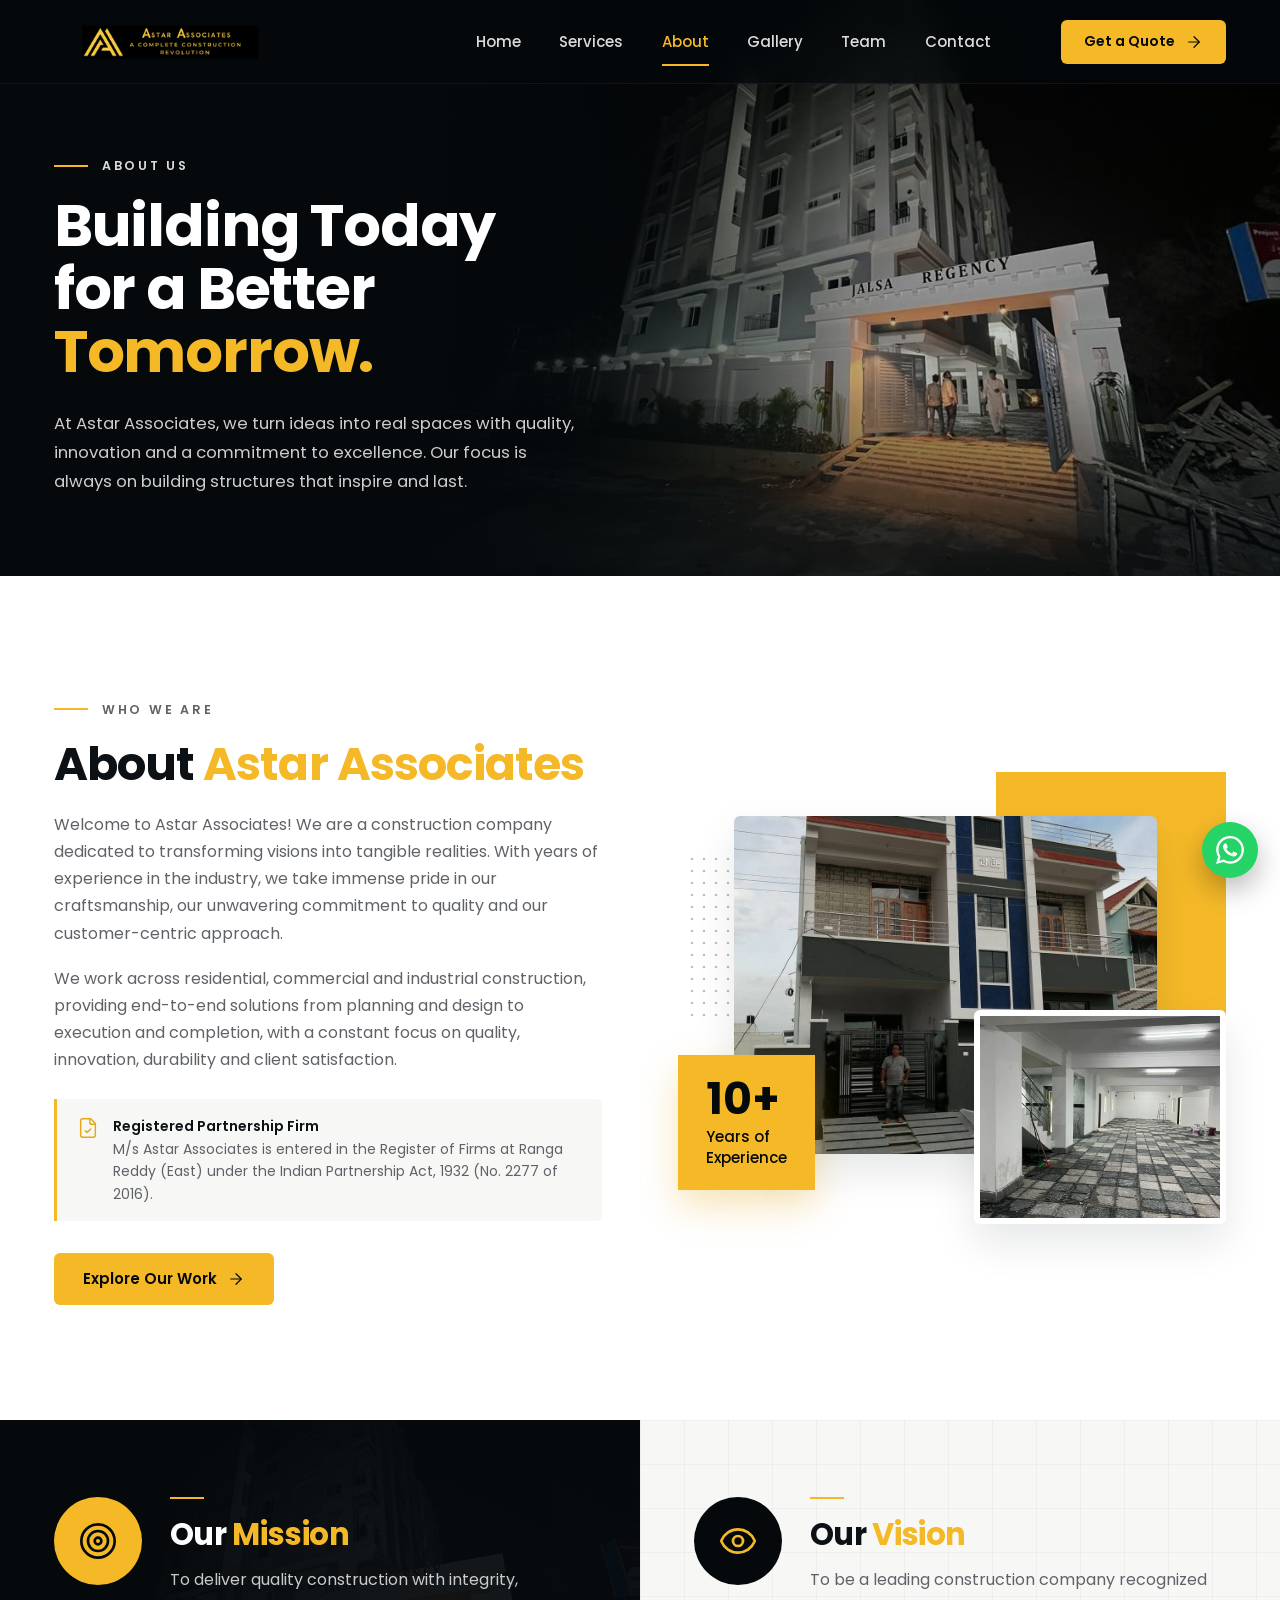
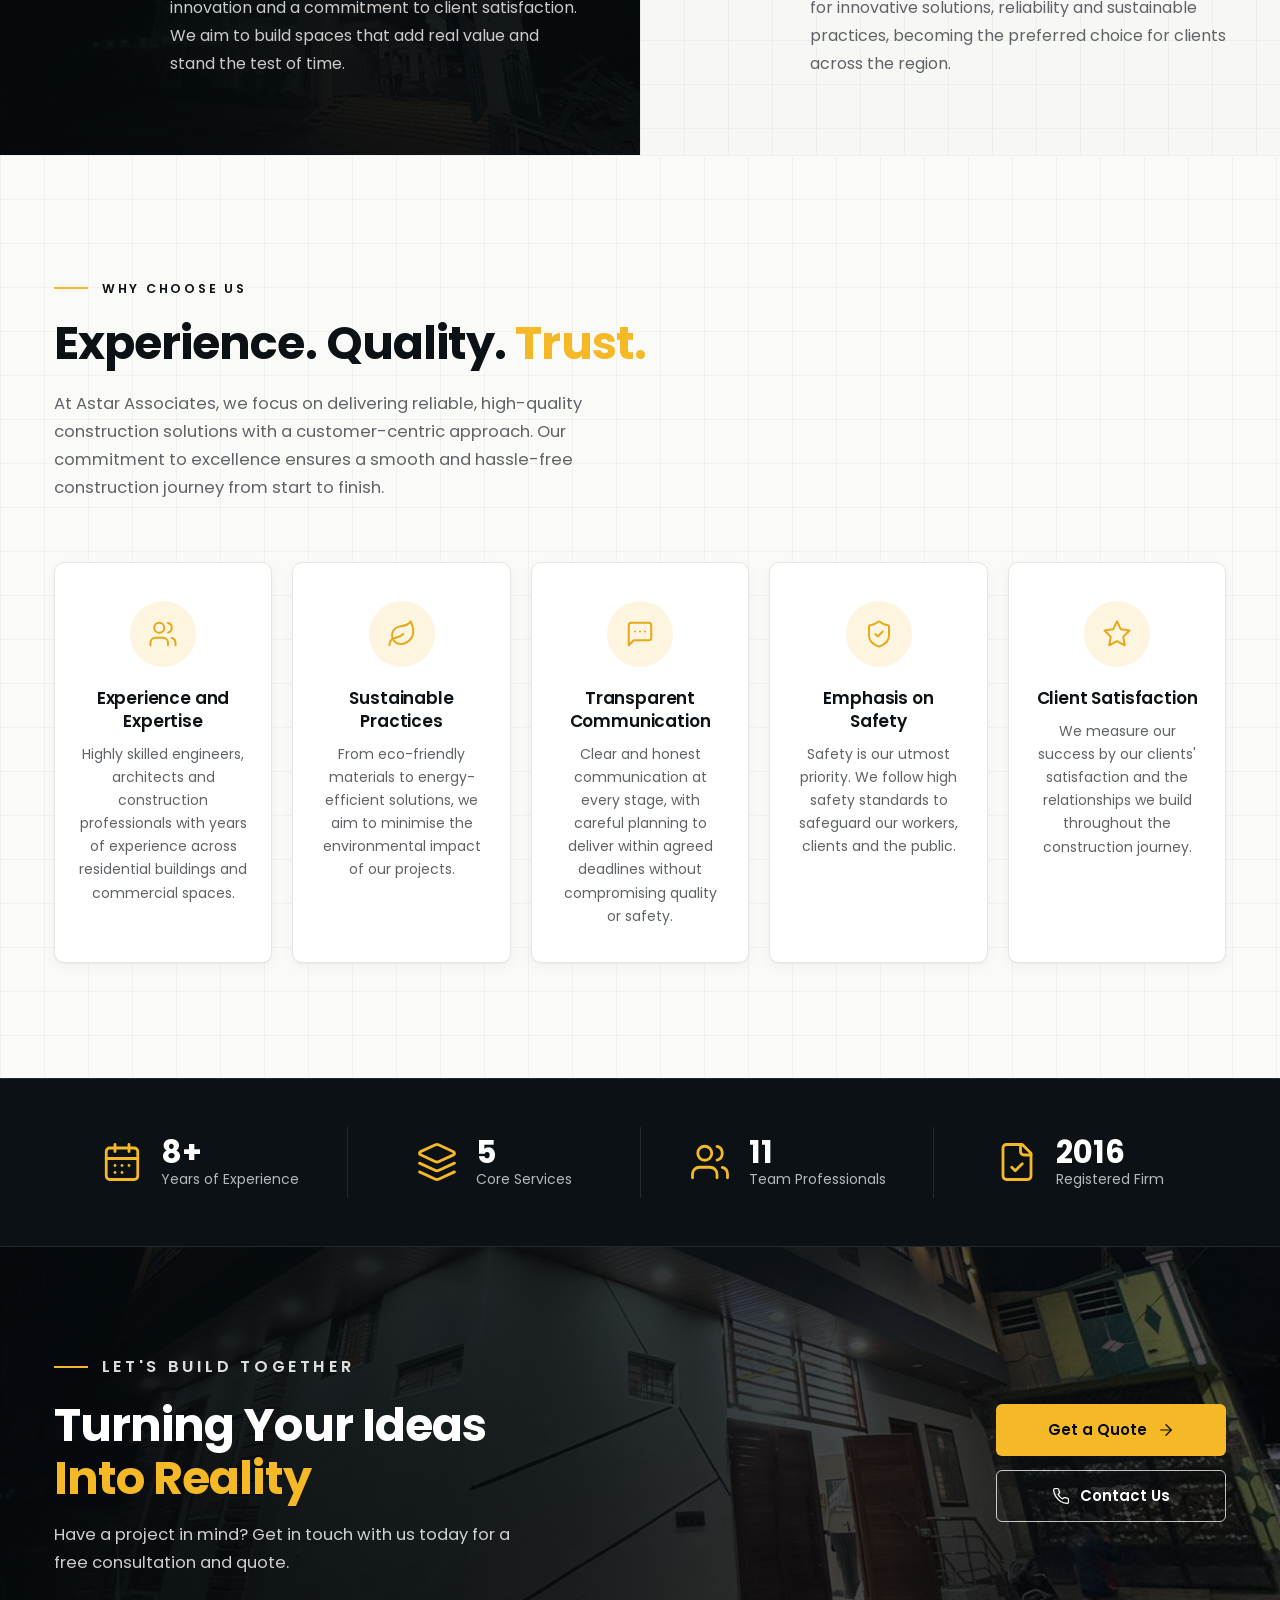
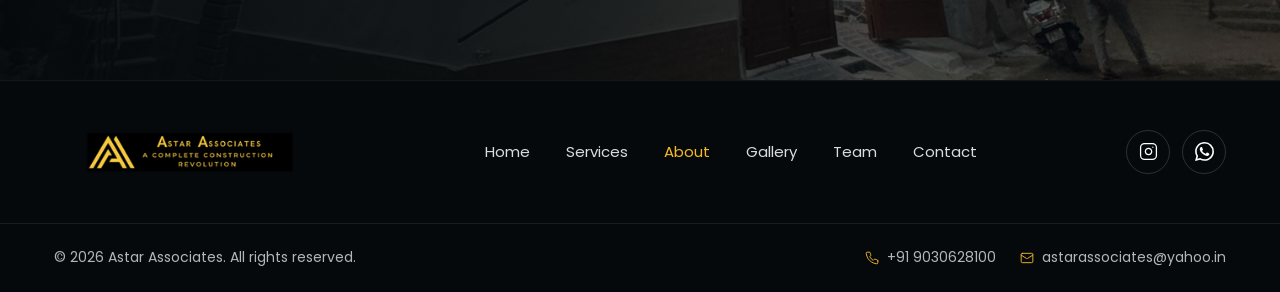
==== about.html @ bba33710 "Update Astar Associates website with New Version" ====
<!DOCTYPE html>
<html lang="en">
<head>
    <meta charset="UTF-8">
    <meta name="viewport" content="width=device-width, initial-scale=1.0">
    <title>About Astar Associates | Building Today for a Better Tomorrow</title>
    <meta name="description" content="Learn about Astar Associates — a registered construction firm in Hyderabad delivering residential, commercial and industrial projects from planning and design to execution and completion.">
    <meta name="theme-color" content="#05090C">
    <link rel="icon" type="image/png" href="assets/logo/favicon.png">
    <link rel="preconnect" href="https://fonts.googleapis.com">
    <link rel="preconnect" href="https://fonts.gstatic.com" crossorigin>
    <link href="https://fonts.googleapis.com/css2?family=Poppins:wght@300;400;500;600;700&display=swap" rel="stylesheet">
    <link rel="stylesheet" href="css/style.css">
    <script>document.documentElement.classList.add("js");</script>
    <script src="js/script.js" defer></script>
</head>
<body>
    <a class="skip-link" href="#main">Skip to content</a>

    <!-- HEADER -->
    <header class="site-header">
        <div class="container header-inner">
            <a class="brand" href="index.html" aria-label="Astar Associates home">
                <img src="assets/logo/astar-associates-logo.png" alt="Astar Associates — A Complete Construction Revolution" width="335" height="64">
            </a>
            <nav class="main-nav" id="main-nav" aria-label="Main navigation">
                <ul class="nav-list">
                    <li><a class="nav-link" href="index.html">Home</a></li>
                    <li><a class="nav-link" href="services.html">Services</a></li>
                    <li><a class="nav-link is-active" aria-current="page" href="about.html">About</a></li>
                    <li><a class="nav-link" href="gallery.html">Gallery</a></li>
                    <li><a class="nav-link" href="team.html">Team</a></li>
                    <li><a class="nav-link" href="contact.html">Contact</a></li>
                </ul>
                <a class="btn btn-primary nav-cta-mobile" href="https://wa.me/919030628100?text=Hello%20Astar%20Associates%2C%20I%27d%20like%20a%20quote%20for%20my%20project." target="_blank" rel="noopener">Get a Quote <span class="icon-arrow" data-icon="arrow-right"></span></a>
            </nav>
            <a class="btn btn-primary btn-sm header-cta" href="https://wa.me/919030628100?text=Hello%20Astar%20Associates%2C%20I%27d%20like%20a%20quote%20for%20my%20project." target="_blank" rel="noopener">Get a Quote <span class="icon-arrow" data-icon="arrow-right"></span></a>
            <button class="nav-toggle" type="button" aria-expanded="false" aria-controls="main-nav" aria-label="Open menu">
                <span></span><span></span><span></span>
            </button>
        </div>
    </header>
    <div class="nav-backdrop" aria-hidden="true"></div>

    <main id="main">
        <!-- ABOUT HERO -->
        <section class="page-hero" aria-label="About us">
            <div class="hero-media">
                <img src="assets/about/about-hero.jpg" alt="Jalsa Regency apartment building entrance lit at night" width="1024" height="768">
            </div>
            <div class="container">
                <div class="hero-content">
                    <p class="section-label">About Us</p>
                    <h1 class="hero-title">
                        <span>Building Today</span>
                        <span>for a Better</span>
                        <span class="text-gold">Tomorrow.</span>
                    </h1>
                    <p class="hero-text">At Astar Associates, we turn ideas into real spaces with quality, innovation and a commitment to excellence. Our focus is always on building structures that inspire and last.</p>
                </div>
            </div>
        </section>

        <!-- WHO WE ARE -->
        <section class="section section-white" id="who-we-are" aria-labelledby="who-title">
            <div class="container about-grid">
                <div class="about-text" data-reveal>
                    <p class="section-label">Who We Are</p>
                    <h2 class="section-title" id="who-title">About <span class="text-gold">Astar Associates</span></h2>
                    <p>Welcome to Astar Associates! We are a construction company dedicated to transforming visions into tangible realities. With years of experience in the industry, we take immense pride in our craftsmanship, our unwavering commitment to quality and our customer-centric approach.</p>
                    <p>We work across residential, commercial and industrial construction, providing end-to-end solutions from planning and design to execution and completion, with a constant focus on quality, innovation, durability and client satisfaction.</p>
                    <div class="reg-note">
                        <span data-icon="file-check"></span>
                        <div>
                            <strong>Registered Partnership Firm</strong>
                            M/s Astar Associates is entered in the Register of Firms at Ranga Reddy (East) under the Indian Partnership Act, 1932 (No. 2277 of 2016).
                        </div>
                    </div>
                    <a class="btn btn-primary" href="gallery.html">Explore Our Work <span class="icon-arrow" data-icon="arrow-right"></span></a>
                </div>

                <div class="about-collage" data-reveal>
                    <img class="collage-main" src="assets/about/completed-residence.jpg" alt="Completed independent residence built by Astar Associates" width="1000" height="1000" loading="lazy">
                    <img class="collage-secondary" src="assets/about/site-work.jpg" alt="Stilt parking floor with columns during finishing work" width="800" height="600" loading="lazy">
                    <!-- "10+ years" is consistent with the firm registration (2016) and the "Since 2004" mark in the existing logo artwork. -->
                    <div class="experience-badge">
                        <strong>10+</strong>
                        <span>Years of<br>Experience</span>
                    </div>
                </div>
            </div>
        </section>

        <!-- MISSION & VISION -->
        <section class="mv-grid" aria-label="Mission and vision">
            <article class="mv-card mv-mission" data-reveal>
                <img class="mv-bg" src="assets/home/hero-jalsa-regency-night.jpg" alt="" loading="lazy">
                <div class="mv-inner">
                    <span class="mv-icon" data-icon="target"></span>
                    <div>
                        <span class="line-accent"></span>
                        <h2>Our <span class="text-gold">Mission</span></h2>
                        <p>To deliver quality construction with integrity, innovation and a commitment to client satisfaction. We aim to build spaces that add real value and stand the test of time.</p>
                    </div>
                </div>
            </article>
            <article class="mv-card mv-vision blueprint-bg" data-reveal>
                <div class="mv-inner">
                    <span class="mv-icon" data-icon="eye"></span>
                    <div>
                        <span class="line-accent"></span>
                        <h2>Our <span class="text-gold">Vision</span></h2>
                        <p>To be a leading construction company recognized for innovative solutions, reliability and sustainable practices, becoming the preferred choice for clients across the region.</p>
                    </div>
                </div>
            </article>
        </section>

        <!-- WHY CHOOSE US -->
        <section class="section blueprint-bg" aria-labelledby="about-why-title">
            <div class="container">
                <div data-reveal>
                    <p class="section-label">Why Choose Us</p>
                    <h2 class="section-title" id="about-why-title">Experience. Quality. <span class="text-gold">Trust.</span></h2>
                    <p class="section-text">At Astar Associates, we focus on delivering reliable, high-quality construction solutions with a customer-centric approach. Our commitment to excellence ensures a smooth and hassle-free construction journey from start to finish.</p>
                </div>

                <div class="feature-grid feature-grid-lg">
                    <article class="feature-card" data-reveal>
                        <span class="feature-icon" data-icon="users"></span>
                        <h3>Experience and Expertise</h3>
                        <p>Highly skilled engineers, architects and construction professionals with years of experience across residential buildings and commercial spaces.</p>
                    </article>
                    <article class="feature-card delay-1" data-reveal>
                        <span class="feature-icon" data-icon="leaf"></span>
                        <h3>Sustainable Practices</h3>
                        <p>From eco-friendly materials to energy-efficient solutions, we aim to minimise the environmental impact of our projects.</p>
                    </article>
                    <article class="feature-card delay-2" data-reveal>
                        <span class="feature-icon" data-icon="message"></span>
                        <h3>Transparent Communication</h3>
                        <p>Clear and honest communication at every stage, with careful planning to deliver within agreed deadlines without compromising quality or safety.</p>
                    </article>
                    <article class="feature-card delay-3" data-reveal>
                        <span class="feature-icon" data-icon="shield-check"></span>
                        <h3>Emphasis on Safety</h3>
                        <p>Safety is our utmost priority. We follow high safety standards to safeguard our workers, clients and the public.</p>
                    </article>
                    <article class="feature-card delay-4" data-reveal>
                        <span class="feature-icon" data-icon="star"></span>
                        <h3>Client Satisfaction</h3>
                        <p>We measure our success by our clients' satisfaction and the relationships we build throughout the construction journey.</p>
                    </article>
                </div>
            </div>
        </section>

        <!-- STATS
             Only verifiable facts are shown. Unconfirmed figures from the design mock-up
             (projects completed, happy clients, awards) are intentionally left out.
             To add one, copy a .stat block and set data-count / data-suffix. -->
        <section class="stats-bar" aria-label="Company facts">
            <div class="container stats-grid">
                <div class="stat">
                    <span data-icon="calendar"></span>
                    <div><strong data-count="10" data-suffix="+">10+</strong><span>Years of Experience</span></div>
                </div>
                <div class="stat">
                    <span data-icon="layers"></span>
                    <div><strong data-count="6">6</strong><span>Core Services</span></div>
                </div>
                <div class="stat">
                    <span data-icon="users"></span>
                    <div><strong data-count="13">13</strong><span>Team Professionals</span></div>
                </div>
                <div class="stat">
                    <span data-icon="file-check"></span>
                    <div><strong>2016</strong><span>Registered Firm</span></div>
                </div>
            </div>
        </section>

        <!-- CTA -->
        <section class="cta-band" aria-labelledby="about-cta-title">
            <img class="cta-bg" src="assets/about/cta-night-building.jpg" alt="" loading="lazy">
            <div class="container cta-inner">
                <div data-reveal>
                    <p class="section-label">Let's Build Together</p>
                    <h2 id="about-cta-title"><span>Turning Your Ideas</span> <span class="text-gold">Into Reality</span></h2>
                    <p>Have a project in mind? Get in touch with us today for a free consultation and quote.</p>
                </div>
                <div class="cta-actions" data-reveal>
                    <a class="btn btn-primary" href="https://wa.me/919030628100?text=Hello%20Astar%20Associates%2C%20I%27d%20like%20a%20quote%20for%20my%20project." target="_blank" rel="noopener">Get a Quote <span class="icon-arrow" data-icon="arrow-right"></span></a>
                    <a class="btn btn-outline" href="contact.html"><span data-icon="phone"></span> Contact Us</a>
                </div>
            </div>
        </section>
    </main>

    <!-- FOOTER -->
    <footer class="site-footer">
        <div class="container footer-top">
            <a class="footer-brand" href="index.html" aria-label="Astar Associates home">
                <img src="assets/logo/astar-associates-logo.png" alt="Astar Associates — A Complete Construction Revolution" width="335" height="64" loading="lazy">
            </a>
            <nav class="footer-nav" aria-label="Footer navigation">
                <ul>
                    <li><a href="index.html">Home</a></li>
                    <li><a href="services.html">Services</a></li>
                    <li><a href="about.html">About</a></li>
                    <li><a href="gallery.html">Gallery</a></li>
                    <li><a href="team.html">Team</a></li>
                    <li><a href="contact.html">Contact</a></li>
                </ul>
            </nav>
            <ul class="social-list">
                <li><a href="https://www.instagram.com/astar_associates?igsh=NTc4MTIwNjQ2YQ==" target="_blank" rel="noopener" aria-label="Astar Associates on Instagram"><span data-icon="instagram"></span></a></li>
                <li><a href="https://wa.me/919030628100" target="_blank" rel="noopener" aria-label="Chat with Astar Associates on WhatsApp"><span data-icon="whatsapp"></span></a></li>
            </ul>
        </div>
        <div class="footer-bottom">
            <div class="container">
                <p>&copy; <span data-year>2025</span> Astar Associates. All rights reserved.</p>
                <div class="footer-contact">
                    <a href="tel:+919030628100"><span data-icon="phone"></span>+91 9030628100</a>
                    <a href="mailto:astarassociates@yahoo.in"><span data-icon="mail"></span>astarassociates@yahoo.in</a>
                </div>
            </div>
        </div>
    </footer>

    <a class="whatsapp-float" href="https://wa.me/919030628100" target="_blank" rel="noopener" aria-label="Chat with Astar Associates on WhatsApp"><span data-icon="whatsapp"></span></a>
</body>
</html>
---- css/style.css ----
/* ==========================================================
   ASTAR ASSOCIATES — A Complete Construction Revolution
   Main stylesheet (HTML5 + CSS3, no frameworks)
   ========================================================== */

/* VARIABLES */
:root {
    --black: #05090C;
    --dark: #0B1115;
    --dark-2: #111820;
    --surface-dark: #0F161D;
    --gold: #F5B928;
    --gold-light: #FFBF2F;
    --gold-dark: #E6A817;
    --gold-soft: #FEF5E0;
    --white: #FFFFFF;
    --light: #F7F7F5;
    --light-2: #FAFAF8;
    --heading: #0B1115;
    --text: #333333;
    --muted: #5F6368;
    --border-light: #E8E6E1;
    --border-dark: rgba(255, 255, 255, 0.10);
    --error: #C73A3A;
    --success: #1E6B34;

    --font: "Poppins", system-ui, -apple-system, "Segoe UI", Roboto, Arial, sans-serif;
    --container: 1280px;
    --gutter: clamp(18px, 4.2vw, 64px);
    --header-h: 84px;
    --radius-sm: 6px;
    --radius: 10px;
    --radius-lg: 16px;
    --shadow-sm: 0 1px 2px rgba(11, 17, 21, 0.04), 0 4px 14px rgba(11, 17, 21, 0.04);
    --shadow: 0 18px 40px rgba(11, 17, 21, 0.10);
    --shadow-dark: 0 24px 48px rgba(0, 0, 0, 0.45);
    --ease: cubic-bezier(0.22, 0.61, 0.36, 1);
}

/* RESET */
*,
*::before,
*::after {
    box-sizing: border-box;
    margin: 0;
    padding: 0;
}

html {
    -webkit-text-size-adjust: 100%;
    scroll-behavior: smooth;
    scroll-padding-top: calc(var(--header-h) + 16px);
}

body {
    font-family: var(--font);
    font-size: 16px;
    line-height: 1.7;
    color: var(--text);
    background: var(--white);
    overflow-x: hidden;
    -webkit-font-smoothing: antialiased;
}

img,
video,
svg,
iframe {
    display: block;
    max-width: 100%;
}

img {
    height: auto;
}

a {
    color: inherit;
    text-decoration: none;
}

ul {
    list-style: none;
}

button,
input,
textarea,
select {
    font: inherit;
    color: inherit;
}

button {
    background: none;
    border: 0;
    cursor: pointer;
}

/* GLOBAL */
.container {
    width: 100%;
    max-width: calc(var(--container) + var(--gutter) * 2);
    margin-inline: auto;
    padding-inline: var(--gutter);
}

.section {
    position: relative;
    padding-block: clamp(72px, 9vw, 116px);
}

.section-light {
    background: var(--light);
}

.section-white {
    background: var(--white);
}

.section-dark {
    background: var(--dark);
    color: rgba(255, 255, 255, 0.78);
}

.blueprint-bg {
    background-color: var(--light-2);
    background-image:
        linear-gradient(rgba(11, 17, 21, 0.035) 1px, transparent 1px),
        linear-gradient(90deg, rgba(11, 17, 21, 0.035) 1px, transparent 1px);
    background-size: 44px 44px;
}

.skip-link {
    position: absolute;
    left: 16px;
    top: -60px;
    z-index: 2000;
    padding: 10px 18px;
    background: var(--gold);
    color: var(--black);
    font-weight: 600;
    border-radius: var(--radius-sm);
    transition: top 0.2s;
}

.skip-link:focus {
    top: 12px;
}

:focus-visible {
    outline: 2px solid var(--gold);
    outline-offset: 3px;
}

.icon {
    display: inline-flex;
    flex-shrink: 0;
    width: 1em;
    height: 1em;
}

.icon svg {
    width: 1em;
    height: 1em;
}

.visually-hidden {
    position: absolute !important;
    width: 1px;
    height: 1px;
    overflow: hidden;
    clip: rect(0 0 0 0);
    white-space: nowrap;
}

/* TYPOGRAPHY */
h1,
h2,
h3,
h4 {
    color: var(--heading);
    font-weight: 700;
    line-height: 1.15;
    letter-spacing: -0.02em;
}

.section-dark h2,
.section-dark h3,
.hero h1,
.page-hero h1 {
    color: var(--white);
}

.text-gold {
    color: var(--gold);
}

.section-label {
    display: inline-flex;
    align-items: center;
    gap: 14px;
    margin-bottom: 18px;
    font-size: 12.5px;
    font-weight: 600;
    letter-spacing: 0.22em;
    text-transform: uppercase;
    color: var(--heading);
}

.section-label::before {
    content: "";
    width: 34px;
    height: 2px;
    background: var(--gold);
}

.section-dark .section-label,
.hero .section-label,
.page-hero .section-label,
.cta-band .section-label {
    color: rgba(255, 255, 255, 0.86);
}

.section-title {
    font-size: clamp(2rem, 3.6vw, 3rem);
    margin-bottom: 20px;
}

.section-text {
    max-width: 580px;
    font-size: 16.5px;
    color: var(--muted);
}

.section-dark .section-text {
    color: rgba(255, 255, 255, 0.72);
}

.line-accent {
    display: block;
    width: 34px;
    height: 2px;
    margin-bottom: 18px;
    background: var(--gold);
}

/* BUTTONS */
.btn {
    display: inline-flex;
    align-items: center;
    justify-content: center;
    gap: 10px;
    min-height: 52px;
    padding: 12px 28px;
    border: 1.5px solid transparent;
    border-radius: var(--radius-sm);
    font-size: 15px;
    font-weight: 600;
    line-height: 1.2;
    white-space: nowrap;
    cursor: pointer;
    transition: background-color 0.3s var(--ease), color 0.3s var(--ease), border-color 0.3s var(--ease),
        transform 0.3s var(--ease), box-shadow 0.3s var(--ease);
}

.btn .icon {
    font-size: 18px;
    transition: transform 0.3s var(--ease);
}

.btn:hover .icon-arrow {
    transform: translateX(4px);
}

.btn-primary {
    background: var(--gold);
    color: var(--black);
}

.btn-primary:hover {
    background: var(--gold-light);
    transform: translateY(-2px);
    box-shadow: 0 12px 26px rgba(245, 185, 40, 0.28);
}

.btn-outline {
    border-color: rgba(255, 255, 255, 0.75);
    color: var(--white);
}

.btn-outline:hover {
    border-color: var(--gold);
    color: var(--gold);
    transform: translateY(-2px);
}

.btn-outline-gold {
    border-color: var(--gold);
    color: var(--white);
}

.btn-outline-gold:hover {
    background: var(--gold);
    color: var(--black);
    transform: translateY(-2px);
}

.btn-sm {
    min-height: 44px;
    padding: 10px 22px;
    font-size: 14px;
}

.btn-block {
    width: 100%;
}

.btn-call {
    gap: 14px;
    text-align: left;
}

.btn-call .icon {
    font-size: 20px;
}

.btn-call small {
    display: block;
    font-size: 12px;
    font-weight: 400;
    opacity: 0.8;
}

.circle-btn {
    display: inline-grid;
    place-items: center;
    flex-shrink: 0;
    width: 38px;
    height: 38px;
    border: 1px solid rgba(255, 255, 255, 0.35);
    border-radius: 50%;
    color: var(--white);
    font-size: 17px;
    transition: background-color 0.3s var(--ease), border-color 0.3s var(--ease), color 0.3s var(--ease);
}

.circle-btn .icon {
    transition: transform 0.3s var(--ease);
}

/* HEADER */
.site-header {
    position: fixed;
    inset: 0 0 auto 0;
    z-index: 100;
    height: var(--header-h);
    background: rgba(5, 9, 12, 0.72);
    -webkit-backdrop-filter: blur(12px);
    backdrop-filter: blur(12px);
    border-bottom: 1px solid rgba(255, 255, 255, 0.06);
    transition: background-color 0.35s var(--ease), height 0.35s var(--ease), box-shadow 0.35s var(--ease);
}

.site-header.is-scrolled {
    --header-h: 72px;
    background: rgba(5, 9, 12, 0.96);
    box-shadow: 0 10px 30px rgba(0, 0, 0, 0.35);
}

.header-inner {
    display: flex;
    align-items: center;
    justify-content: space-between;
    gap: 32px;
    height: 100%;
}

.brand {
    display: inline-flex;
    flex-shrink: 0;
}

.brand img {
    width: auto;
    height: 46px;
    transition: height 0.35s var(--ease);
}

.site-header.is-scrolled .brand img {
    height: 40px;
}

.main-nav {
    margin-left: auto;
    margin-right: clamp(8px, 3vw, 48px);
}

.nav-list {
    display: flex;
    align-items: center;
    gap: clamp(22px, 3vw, 44px);
}

.nav-link {
    position: relative;
    display: inline-block;
    padding: 8px 0;
    font-size: 15px;
    font-weight: 500;
    color: rgba(255, 255, 255, 0.86);
    transition: color 0.3s var(--ease);
}

.nav-link::after {
    content: "";
    position: absolute;
    left: 0;
    right: 0;
    bottom: -4px;
    height: 2px;
    background: var(--gold);
    transform: scaleX(0);
    transform-origin: left;
    transition: transform 0.35s var(--ease);
}

.nav-link:hover,
.nav-link.is-active {
    color: var(--gold);
}

.nav-link:hover::after,
.nav-link.is-active::after {
    transform: scaleX(1);
}

.nav-cta-mobile {
    display: none;
}

.nav-toggle {
    display: none;
    position: relative;
    width: 46px;
    height: 46px;
    border: 1px solid rgba(255, 255, 255, 0.18);
    border-radius: var(--radius-sm);
}

.nav-toggle span {
    position: absolute;
    left: 12px;
    right: 12px;
    height: 2px;
    background: var(--white);
    border-radius: 2px;
    transition: transform 0.35s var(--ease), opacity 0.2s, top 0.35s var(--ease);
}

.nav-toggle span:nth-child(1) { top: 15px; }
.nav-toggle span:nth-child(2) { top: 21px; }
.nav-toggle span:nth-child(3) { top: 27px; }

.nav-toggle[aria-expanded="true"] span:nth-child(1) {
    top: 21px;
    transform: rotate(45deg);
}

.nav-toggle[aria-expanded="true"] span:nth-child(2) {
    opacity: 0;
}

.nav-toggle[aria-expanded="true"] span:nth-child(3) {
    top: 21px;
    transform: rotate(-45deg);
}

/* MOBILE NAV — see RESPONSIVE section for the breakpoint rules */
.nav-backdrop {
    position: fixed;
    inset: 0;
    z-index: 90;
    background: rgba(0, 0, 0, 0.55);
    opacity: 0;
    visibility: hidden;
    transition: opacity 0.35s var(--ease), visibility 0.35s;
}

.nav-backdrop.is-visible {
    opacity: 1;
    visibility: visible;
}

body.nav-open {
    overflow: hidden;
}

/* HERO */
.hero,
.page-hero {
    position: relative;
    display: flex;
    flex-direction: column;
    justify-content: center;
    overflow: hidden;
    background: var(--black);
    color: rgba(255, 255, 255, 0.82);
    isolation: isolate;
}

.hero {
    min-height: clamp(620px, 92vh, 790px);
    padding: calc(var(--header-h) + 48px) 0 120px;
}

.page-hero {
    min-height: clamp(460px, 64vh, 580px);
    padding: calc(var(--header-h) + 48px) 0 64px;
}

.hero-media {
    position: absolute;
    inset: 0 0 0 auto;
    z-index: -2;
    width: 68%;
}

.hero-media img,
.hero-slide {
    position: absolute;
    inset: 0;
    width: 100%;
    height: 100%;
    object-fit: cover;
}

.hero-slide {
    opacity: 0;
    transform: scale(1.06);
    transition: opacity 1.4s var(--ease), transform 7s linear;
}

.hero-slide.is-active {
    opacity: 1;
    transform: scale(1);
}

.hero::before,
.page-hero::before {
    content: "";
    position: absolute;
    inset: 0;
    z-index: -1;
    background:
        linear-gradient(90deg, var(--black) 0%, var(--black) 30%, rgba(5, 9, 12, 0.82) 44%, rgba(5, 9, 12, 0.28) 66%, rgba(5, 9, 12, 0.12) 100%),
        linear-gradient(0deg, rgba(5, 9, 12, 0.75) 0%, rgba(5, 9, 12, 0) 34%);
}

.hero-content {
    position: relative;
    max-width: 610px;
}

.hero-title {
    margin-bottom: 26px;
    font-size: clamp(2.6rem, 5.4vw, 4.5rem);
    line-height: 1.07;
}

.page-hero .hero-title {
    font-size: clamp(2.4rem, 4.6vw, 3.9rem);
}

.hero-title span {
    display: block;
}

.hero-text {
    max-width: 520px;
    font-size: clamp(15.5px, 1.3vw, 17.5px);
    line-height: 1.75;
    color: rgba(255, 255, 255, 0.8);
}

.hero-actions {
    display: flex;
    flex-wrap: wrap;
    gap: 16px;
    margin-top: 36px;
}

.hero-footer {
    position: absolute;
    inset: auto 0 0 0;
}

.hero-footer .container {
    display: flex;
    align-items: flex-end;
    justify-content: space-between;
    gap: 24px;
}

.slide-controls {
    display: flex;
    align-items: center;
    gap: 6px;
    padding-bottom: 40px;
}

.slide-dot {
    padding: 6px 8px;
    font-size: 14px;
    font-weight: 500;
    color: rgba(255, 255, 255, 0.55);
    transition: color 0.3s;
}

.slide-dot:hover,
.slide-dot.is-active {
    color: var(--gold);
}

.slide-progress {
    position: relative;
    width: 90px;
    height: 2px;
    margin-left: 12px;
    background: rgba(255, 255, 255, 0.2);
    overflow: hidden;
}

.slide-progress span {
    position: absolute;
    inset: 0;
    background: var(--gold);
    transform: scaleX(0);
    transform-origin: left;
}

.slide-progress span.is-running {
    animation: progress var(--slide-duration, 6s) linear forwards;
}

.hero-caption {
    min-width: 260px;
    padding: 24px 32px;
    background: rgba(5, 9, 12, 0.82);
    -webkit-backdrop-filter: blur(8px);
    backdrop-filter: blur(8px);
    border-left: 2px solid var(--gold);
    color: var(--white);
    font-size: 15px;
    line-height: 1.6;
}

.hero-caption small {
    display: block;
    margin-bottom: 4px;
    font-size: 11.5px;
    letter-spacing: 0.18em;
    text-transform: uppercase;
    color: rgba(255, 255, 255, 0.6);
}

.hero-caption strong {
    display: block;
    font-weight: 500;
    color: var(--gold);
    transition: opacity 0.4s;
}

.hero-caption a {
    display: inline-flex;
    align-items: center;
    gap: 6px;
    margin-top: 6px;
    font-size: 13.5px;
    color: rgba(255, 255, 255, 0.8);
}

.hero-caption a:hover {
    color: var(--gold);
}

.page-hero .hero-caption {
    position: absolute;
    right: 0;
    bottom: 0;
}

/* WHY CHOOSE US */
.why-grid {
    display: grid;
    grid-template-columns: 1.05fr 1fr;
    align-items: center;
    gap: clamp(32px, 5vw, 72px);
}

.why-media {
    position: relative;
    height: clamp(300px, 34vw, 430px);
}

.why-media img {
    width: 100%;
    height: 100%;
    object-fit: cover;
    object-position: center 35%;
    border-radius: var(--radius);
    clip-path: polygon(24% 0, 100% 0, 100% 100%, 0 100%);
}

.why-media::before {
    content: "";
    position: absolute;
    left: -2%;
    bottom: 0;
    width: 30%;
    height: 72%;
    background: linear-gradient(160deg, var(--gold-light), var(--gold-dark));
    clip-path: polygon(62% 0, 100% 0, 38% 100%, 0 100%);
    z-index: 1;
    opacity: 0.95;
}

.feature-grid {
    display: grid;
    grid-template-columns: repeat(5, 1fr);
    gap: 20px;
    margin-top: clamp(40px, 5vw, 60px);
}

.feature-card {
    display: flex;
    flex-direction: column;
    align-items: center;
    padding: 34px 22px 30px;
    background: var(--white);
    border: 1px solid var(--border-light);
    border-radius: var(--radius);
    box-shadow: var(--shadow-sm);
    text-align: center;
    transition: transform 0.4s var(--ease), box-shadow 0.4s var(--ease), border-color 0.4s var(--ease);
}

.feature-card:hover {
    transform: translateY(-6px);
    border-color: rgba(245, 185, 40, 0.55);
    box-shadow: var(--shadow);
}

.feature-icon {
    display: grid;
    place-items: center;
    width: 66px;
    height: 66px;
    margin-bottom: 20px;
    border-radius: 50%;
    background: var(--gold-soft);
    color: var(--gold-dark);
    font-size: 30px;
    transition: background-color 0.4s var(--ease), color 0.4s var(--ease);
}

.feature-card:hover .feature-icon {
    background: var(--gold);
    color: var(--black);
}

.feature-card h3 {
    margin-bottom: 10px;
    font-size: 17px;
    font-weight: 600;
    letter-spacing: -0.01em;
    line-height: 1.35;
}

.feature-card p {
    font-size: 14px;
    line-height: 1.65;
    color: var(--muted);
}

.feature-grid-lg .feature-card {
    padding: 38px 24px 34px;
}

/* SERVICES */
.services-section {
    background: var(--black);
    overflow: hidden;
    isolation: isolate;
}

.services-bg {
    position: absolute;
    inset: 0;
    z-index: -2;
    width: 100%;
    height: 100%;
    object-fit: cover;
    opacity: 0.22;
    filter: grayscale(0.6);
}

.services-section::before {
    content: "";
    position: absolute;
    inset: 0;
    z-index: -1;
    background: linear-gradient(180deg, rgba(5, 9, 12, 0.7) 0%, rgba(5, 9, 12, 0.94) 55%, var(--black) 100%);
}

.section-head {
    display: flex;
    align-items: flex-end;
    justify-content: space-between;
    gap: 24px 48px;
    flex-wrap: wrap;
    margin-bottom: clamp(36px, 4vw, 52px);
}

.section-head .section-title {
    margin-bottom: 14px;
}

.services-grid {
    display: grid;
    grid-template-columns: repeat(3, 1fr);
    gap: 22px;
}

.service-card {
    display: flex;
    flex-direction: column;
    background: rgba(15, 22, 29, 0.92);
    border: 1px solid var(--border-dark);
    border-radius: var(--radius);
    overflow: hidden;
    color: var(--white);
    transition: transform 0.4s var(--ease), border-color 0.4s var(--ease), box-shadow 0.4s var(--ease);
}

.service-media {
    aspect-ratio: 16 / 9;
    overflow: hidden;
}

.service-media img {
    width: 100%;
    height: 100%;
    object-fit: cover;
    transition: transform 0.8s var(--ease);
}

.service-body {
    display: grid;
    grid-template-columns: auto 1fr auto;
    align-items: center;
    gap: 16px;
    padding: 20px 22px 24px;
}

.service-icon {
    font-size: 34px;
    color: var(--gold);
}

.service-body h3 {
    margin-bottom: 4px;
    font-size: 17px;
    font-weight: 600;
    letter-spacing: -0.01em;
}

.service-body p {
    font-size: 13.5px;
    line-height: 1.6;
    color: rgba(255, 255, 255, 0.66);
}

.service-card:hover {
    transform: translateY(-6px);
    border-color: rgba(245, 185, 40, 0.45);
    box-shadow: var(--shadow-dark);
}

.service-card:hover .service-media img {
    transform: scale(1.07);
}

.service-card:hover .circle-btn {
    background: var(--gold);
    border-color: var(--gold);
    color: var(--black);
}

.service-card:hover .circle-btn .icon {
    transform: translateX(2px);
}

/* ABOUT */
.about-grid {
    display: grid;
    grid-template-columns: 1fr 1fr;
    align-items: center;
    gap: clamp(40px, 6vw, 88px);
}

.about-text p + p {
    margin-top: 18px;
}

.about-text p {
    color: var(--muted);
}

.about-text .btn {
    margin-top: 32px;
}

.reg-note {
    display: flex;
    gap: 14px;
    margin-top: 26px;
    padding: 16px 20px;
    background: var(--light);
    border-left: 3px solid var(--gold);
    border-radius: 0 var(--radius-sm) var(--radius-sm) 0;
    font-size: 14px;
    line-height: 1.6;
    color: var(--muted);
}

.reg-note .icon {
    margin-top: 2px;
    font-size: 22px;
    color: var(--gold-dark);
}

.reg-note strong {
    display: block;
    color: var(--heading);
    font-weight: 600;
}

.about-collage {
    position: relative;
    padding: 44px 0 70px 56px;
}

.about-collage::before {
    content: "";
    position: absolute;
    top: 0;
    right: 0;
    width: 42%;
    height: 58%;
    background: var(--gold);
}

.about-collage::after {
    content: "";
    position: absolute;
    top: 18%;
    left: 8px;
    width: 72px;
    height: 170px;
    background-image: radial-gradient(rgba(11, 17, 21, 0.28) 1.4px, transparent 1.6px);
    background-size: 12px 12px;
}

.collage-main {
    position: relative;
    z-index: 1;
    width: 86%;
    aspect-ratio: 5 / 4;
    object-fit: cover;
    border-radius: var(--radius-sm);
    box-shadow: var(--shadow);
}

.collage-secondary {
    position: absolute;
    right: 0;
    bottom: 0;
    z-index: 2;
    width: 46%;
    aspect-ratio: 4 / 3.4;
    object-fit: cover;
    border: 6px solid var(--white);
    border-radius: var(--radius-sm);
    box-shadow: var(--shadow);
}

.experience-badge {
    position: absolute;
    left: 0;
    bottom: 34px;
    z-index: 3;
    padding: 22px 28px;
    background: var(--gold);
    color: var(--black);
    line-height: 1.3;
    box-shadow: 0 16px 34px rgba(230, 168, 23, 0.3);
}

.experience-badge strong {
    display: block;
    margin-bottom: 6px;
    font-size: 44px;
    font-weight: 700;
    line-height: 1;
}

.experience-badge span {
    font-size: 15px;
    font-weight: 500;
}

/* Mission & vision */
.mv-grid {
    display: grid;
    grid-template-columns: 1fr 1fr;
}

.mv-card {
    position: relative;
    display: flex;
    align-items: flex-start;
    gap: 28px;
    padding: clamp(52px, 6vw, 84px) var(--gutter);
    overflow: hidden;
    isolation: isolate;
}

.mv-card .mv-inner {
    display: flex;
    gap: 28px;
    max-width: 580px;
}

.mv-mission {
    justify-content: flex-end;
    background: var(--dark);
    color: rgba(255, 255, 255, 0.78);
}

.mv-mission .mv-bg {
    position: absolute;
    inset: 0;
    z-index: -2;
    width: 100%;
    height: 100%;
    object-fit: cover;
    opacity: 0.35;
}

.mv-mission::before {
    content: "";
    position: absolute;
    inset: 0;
    z-index: -1;
    background: linear-gradient(90deg, rgba(5, 9, 12, 0.94), rgba(5, 9, 12, 0.72));
}

.mv-mission h2 {
    color: var(--white);
}

.mv-vision {
    background-color: var(--light);
}

.mv-icon {
    display: grid;
    place-items: center;
    flex-shrink: 0;
    width: 88px;
    height: 88px;
    border-radius: 50%;
    font-size: 40px;
}

.mv-mission .mv-icon {
    background: var(--gold);
    color: var(--black);
}

.mv-vision .mv-icon {
    background: var(--black);
    color: var(--gold);
}

.mv-card h2 {
    margin-bottom: 14px;
    font-size: clamp(1.6rem, 2.4vw, 2rem);
}

.mv-card p {
    font-size: 16px;
    line-height: 1.75;
}

.mv-vision p {
    color: var(--muted);
}

/* Stats */
.stats-bar {
    position: relative;
    padding-block: clamp(36px, 4vw, 48px);
    background: var(--dark);
    color: var(--white);
    border-top: 1px solid var(--border-dark);
    border-bottom: 1px solid var(--border-dark);
}

.stats-grid {
    display: grid;
    grid-template-columns: repeat(4, 1fr);
}

.stat {
    display: flex;
    align-items: center;
    justify-content: center;
    gap: 18px;
    padding: 8px 20px;
}

.stat + .stat {
    border-left: 1px solid var(--border-dark);
}

.stat .icon {
    font-size: 42px;
    color: var(--gold);
}

.stat strong {
    display: block;
    font-size: clamp(26px, 2.4vw, 32px);
    font-weight: 700;
    line-height: 1.15;
    color: var(--white);
}

.stat span {
    display: block;
    font-size: 14px;
    line-height: 1.4;
    color: rgba(255, 255, 255, 0.7);
}

.stats-light {
    background: var(--white);
    color: var(--heading);
    border-color: var(--border-light);
}

.stats-light .stat + .stat {
    border-color: var(--border-light);
}

.stats-light .stat strong {
    color: var(--heading);
}

.stats-light .stat span {
    color: var(--muted);
}

/* CTA band */
.cta-band {
    position: relative;
    padding-block: clamp(72px, 8vw, 104px);
    background: var(--black);
    color: rgba(255, 255, 255, 0.8);
    overflow: hidden;
    isolation: isolate;
}

.cta-bg {
    position: absolute;
    inset: 0;
    z-index: -2;
    width: 100%;
    height: 100%;
    object-fit: cover;
    object-position: center 60%;
}

.cta-band::before {
    content: "";
    position: absolute;
    inset: 0;
    z-index: -1;
    background: linear-gradient(90deg, rgba(5, 9, 12, 0.96) 0%, rgba(5, 9, 12, 0.86) 45%, rgba(5, 9, 12, 0.55) 100%);
}

.cta-inner {
    display: flex;
    align-items: center;
    justify-content: space-between;
    gap: 32px 48px;
}

.cta-band h2 {
    margin-bottom: 16px;
    font-size: clamp(2rem, 3.6vw, 2.9rem);
    color: var(--white);
}

.cta-band h2 span {
    display: block;
}

.cta-band p {
    max-width: 480px;
    font-size: 16.5px;
}

.cta-actions {
    display: flex;
    flex-direction: column;
    gap: 14px;
    min-width: 230px;
}

/* GALLERY */
.filter-bar {
    display: flex;
    flex-wrap: wrap;
    justify-content: center;
    gap: 10px;
    margin-bottom: clamp(32px, 4vw, 44px);
}

.filter-btn {
    min-height: 44px;
    padding: 10px 22px;
    border: 1px solid transparent;
    border-radius: var(--radius-sm);
    background: #F1F0EC;
    font-size: 14.5px;
    font-weight: 500;
    color: var(--heading);
    transition: background-color 0.3s var(--ease), border-color 0.3s var(--ease), transform 0.3s var(--ease);
}

.filter-btn:hover {
    border-color: var(--gold);
}

.filter-btn.is-active {
    background: var(--gold);
    font-weight: 600;
    box-shadow: 0 8px 20px rgba(245, 185, 40, 0.25);
}

.filter-btn[hidden] {
    display: none;
}

.gallery-grid {
    display: grid;
    grid-template-columns: repeat(3, 1fr);
    gap: 16px;
}

.gallery-item {
    position: relative;
    display: block;
    width: 100%;
    aspect-ratio: 4 / 3;
    overflow: hidden;
    border-radius: var(--radius);
    background: #E9E8E4;
    text-align: left;
    cursor: zoom-in;
}

.gallery-item.is-hidden {
    display: none;
}

.gallery-item.is-entering {
    animation: fadeUp 0.5s var(--ease) both;
}

.gallery-item img {
    width: 100%;
    height: 100%;
    object-fit: cover;
    object-position: center 40%;
    transition: transform 0.8s var(--ease);
}

.gallery-overlay {
    position: absolute;
    inset: 0;
    display: flex;
    align-items: flex-end;
    justify-content: space-between;
    gap: 12px;
    padding: 18px 20px;
    background: linear-gradient(0deg, rgba(5, 9, 12, 0.82) 0%, rgba(5, 9, 12, 0.15) 55%, rgba(5, 9, 12, 0) 100%);
    color: var(--white);
    opacity: 0;
    transition: opacity 0.4s var(--ease);
}

.gallery-overlay .tag {
    font-size: 12px;
    letter-spacing: 0.14em;
    text-transform: uppercase;
    color: var(--gold);
}

.gallery-overlay strong {
    display: block;
    font-size: 15px;
    font-weight: 500;
    line-height: 1.4;
}

.gallery-overlay .circle-btn {
    background: var(--gold);
    border-color: var(--gold);
    color: var(--black);
}

.gallery-item:hover img,
.gallery-item:focus-visible img {
    transform: scale(1.07);
}

.gallery-item:hover .gallery-overlay,
.gallery-item:focus-visible .gallery-overlay {
    opacity: 1;
}

.gallery-item video {
    width: 100%;
    height: 100%;
    object-fit: cover;
    pointer-events: none;
    transition: transform 0.8s var(--ease);
}

.gallery-item:hover video {
    transform: scale(1.05);
}

.video-tag {
    position: absolute;
    top: 14px;
    left: 14px;
    display: inline-flex;
    align-items: center;
    gap: 6px;
    padding: 5px 12px 5px 10px;
    border-radius: 999px;
    background: rgba(5, 9, 12, 0.72);
    color: var(--white);
    font-size: 12px;
    font-weight: 600;
    letter-spacing: 0.06em;
    text-transform: uppercase;
}

.video-tag .icon {
    font-size: 11px;
    color: var(--gold);
}

.gallery-empty {
    padding: 40px 0;
    text-align: center;
    color: var(--muted);
}

/* TEAM */
.team-intro {
    max-width: 470px;
    color: var(--muted);
}

.team-grid {
    --team-cols: 4;
    --team-gap: 24px;
    display: flex;
    flex-wrap: wrap;
    justify-content: center;
    gap: var(--team-gap);
}

.team-grid > .team-card {
    flex: 0 0 calc((100% - (var(--team-cols) - 1) * var(--team-gap)) / var(--team-cols));
    min-width: 0;
}

.team-card {
    display: flex;
    flex-direction: column;
    background: var(--white);
    border: 1px solid var(--border-light);
    border-radius: var(--radius);
    overflow: hidden;
    box-shadow: var(--shadow-sm);
    transition: transform 0.4s var(--ease), box-shadow 0.4s var(--ease), border-color 0.4s var(--ease);
}

.team-media {
    aspect-ratio: 1 / 0.86;
    overflow: hidden;
    background: #EDECE8;
}

.team-media img {
    width: 100%;
    height: 100%;
    object-fit: cover;
    object-position: center 18%;
    transition: transform 0.8s var(--ease);
}

.team-body {
    display: flex;
    align-items: center;
    justify-content: space-between;
    gap: 10px;
    flex: 1;
    padding: 16px 16px 18px;
}

.team-body h3 {
    font-size: 15px;
    font-weight: 600;
    letter-spacing: -0.005em;
    line-height: 1.35;
}

.team-body p {
    margin-top: 4px;
    font-size: 13px;
    line-height: 1.4;
    color: var(--muted);
}

.team-arrow {
    display: grid;
    place-items: center;
    flex-shrink: 0;
    width: 30px;
    height: 30px;
    border-radius: 50%;
    background: var(--gold);
    color: var(--black);
    font-size: 15px;
    transition: transform 0.35s var(--ease);
}

.team-card:hover {
    transform: translateY(-6px);
    border-color: rgba(245, 185, 40, 0.5);
    box-shadow: var(--shadow);
}

.team-card:hover .team-media img {
    transform: scale(1.06);
}

.team-card:hover .team-arrow {
    transform: rotate(-45deg);
}

/* Chief organiser feature */
.leader {
    display: grid;
    grid-template-columns: minmax(260px, 380px) 1fr;
    align-items: center;
    gap: clamp(36px, 6vw, 80px);
}

.leader-media {
    position: relative;
    padding: 0 0 28px 28px;
}

.leader-media::before {
    content: "";
    position: absolute;
    left: 0;
    bottom: 0;
    width: 70%;
    height: 70%;
    background: var(--gold);
    border-radius: var(--radius);
}

.leader-media img {
    position: relative;
    width: 100%;
    aspect-ratio: 4 / 4.6;
    object-fit: cover;
    object-position: center 20%;
    border-radius: var(--radius);
    box-shadow: var(--shadow);
}

.leader-badge {
    position: absolute;
    left: 0;
    bottom: 56px;
    padding: 16px 20px;
    background: var(--gold);
    color: var(--black);
    font-size: 15px;
    font-weight: 600;
    line-height: 1.4;
    box-shadow: 0 16px 34px rgba(0, 0, 0, 0.25);
}

.leader-badge span {
    display: block;
}

.leader-badge .line-accent {
    margin: 12px 0 0;
    background: var(--black);
}

.leader-content {
    min-width: 0;
}

.leader-content h2 {
    font-size: clamp(2rem, 3.4vw, 2.8rem);
}

.leader-role {
    margin: 6px 0 20px;
    font-size: 19px;
    font-weight: 500;
    color: var(--heading);
}

.leader-content p {
    max-width: 620px;
    color: var(--muted);
}

.leader-content p + p {
    margin-top: 14px;
}

.leader-points {
    display: grid;
    grid-template-columns: repeat(4, 1fr);
    gap: 14px;
    margin-top: 34px;
}

.leader-point {
    display: flex;
    flex-direction: column;
    align-items: center;
    gap: 12px;
    padding: 22px 12px;
    background: var(--white);
    border: 1px solid var(--border-light);
    border-radius: var(--radius);
    text-align: center;
    transition: border-color 0.3s, transform 0.3s var(--ease);
}

.leader-point:hover {
    transform: translateY(-4px);
    border-color: rgba(245, 185, 40, 0.6);
}

.leader-point .icon {
    font-size: 34px;
    color: var(--gold-dark);
}

.leader-point span {
    font-size: 13.5px;
    font-weight: 600;
    line-height: 1.35;
    color: var(--heading);
}

/* CONTACT */
.contact-grid {
    display: grid;
    grid-template-columns: 1fr 1.08fr;
    align-items: start;
    gap: clamp(36px, 5vw, 64px);
}

.info-list {
    display: grid;
    gap: 14px;
    margin-top: 34px;
}

.info-card {
    display: flex;
    align-items: center;
    gap: 20px;
    padding: 20px 24px;
    background: var(--white);
    border: 1px solid var(--border-light);
    border-radius: var(--radius);
    transition: border-color 0.3s var(--ease), transform 0.3s var(--ease), box-shadow 0.3s var(--ease);
}

a.info-card:hover {
    transform: translateY(-3px);
    border-color: rgba(245, 185, 40, 0.6);
    box-shadow: var(--shadow-sm);
}

.info-icon {
    display: grid;
    place-items: center;
    flex-shrink: 0;
    width: 58px;
    height: 58px;
    border-radius: 50%;
    background: var(--gold-soft);
    color: var(--gold-dark);
    font-size: 25px;
}

.info-card small {
    display: block;
    font-size: 13.5px;
    font-weight: 500;
    color: var(--heading);
}

.info-card strong {
    display: block;
    font-size: 17px;
    font-weight: 600;
    line-height: 1.45;
    color: var(--heading);
    overflow-wrap: anywhere;
}

.info-card div > span {
    display: block;
    font-size: 13.5px;
    color: var(--muted);
}

.form-card {
    padding: clamp(26px, 3.5vw, 40px);
    background: var(--white);
    border: 1px solid var(--border-light);
    border-radius: var(--radius-lg);
    box-shadow: var(--shadow);
}

.form-card .section-title {
    font-size: clamp(1.9rem, 3vw, 2.5rem);
    margin-bottom: 10px;
}

.form-card > p {
    margin-bottom: 26px;
    color: var(--muted);
}

.contact-form {
    display: grid;
    gap: 18px;
}

.form-row {
    display: grid;
    grid-template-columns: 1fr 1fr;
    gap: 18px;
}

.field label {
    display: block;
    margin-bottom: 7px;
    font-size: 14px;
    font-weight: 500;
    color: var(--heading);
}

.field label .req {
    color: var(--error);
}

.field input,
.field textarea {
    width: 100%;
    min-height: 50px;
    padding: 12px 16px;
    background: var(--light-2);
    border: 1px solid #DEDCD6;
    border-radius: 8px;
    font-size: 15px;
    color: var(--heading);
    transition: border-color 0.25s, box-shadow 0.25s, background-color 0.25s;
}

.field textarea {
    min-height: 140px;
    resize: vertical;
}

.field input::placeholder,
.field textarea::placeholder {
    color: #9A9A96;
}

.field input:focus,
.field textarea:focus {
    outline: none;
    background: var(--white);
    border-color: var(--gold);
    box-shadow: 0 0 0 3px rgba(245, 185, 40, 0.22);
}

.field.has-error input,
.field.has-error textarea {
    border-color: var(--error);
    box-shadow: 0 0 0 3px rgba(199, 58, 58, 0.12);
}

.field-error {
    display: none;
    margin-top: 6px;
    font-size: 13px;
    color: var(--error);
}

.field.has-error .field-error {
    display: block;
}

.form-status {
    display: none;
    gap: 14px;
    padding: 18px 20px;
    border-radius: var(--radius);
    font-size: 14.5px;
    line-height: 1.6;
}

.form-status.is-visible {
    display: flex;
    animation: fadeUp 0.45s var(--ease) both;
}

.form-status.is-success {
    background: #EFF8F1;
    border: 1px solid #BFE3C8;
    color: var(--success);
}

.form-status.is-error {
    background: #FCEFEF;
    border: 1px solid #F0C6C6;
    color: var(--error);
}

.form-status .icon {
    margin-top: 2px;
    font-size: 22px;
}

.form-status a {
    display: inline-flex;
    align-items: center;
    gap: 6px;
    margin-top: 8px;
    font-weight: 600;
    text-decoration: underline;
    text-underline-offset: 3px;
}

/* Map */
.map-wrap {
    position: relative;
    display: flex;
    min-height: 440px;
    border-radius: var(--radius-lg);
    overflow: hidden;
    background: var(--dark);
    box-shadow: var(--shadow);
}

.map-panel {
    position: relative;
    z-index: 2;
    width: min(460px, 44%);
    padding: clamp(32px, 4vw, 52px);
    background: linear-gradient(135deg, var(--black), var(--dark-2));
    color: rgba(255, 255, 255, 0.78);
}

.map-panel h2 {
    margin-bottom: 16px;
    font-size: clamp(1.8rem, 2.8vw, 2.3rem);
    color: var(--white);
}

.map-panel p {
    margin-bottom: 28px;
}

.map-panel .btn .icon-pin {
    color: var(--gold);
}

.map-panel .btn:hover .icon-pin {
    color: currentColor;
}

.map-frame {
    position: relative;
    flex: 1;
}

.map-frame iframe {
    position: absolute;
    inset: 0;
    width: 100%;
    height: 100%;
    border: 0;
}

/* FOOTER */
.site-footer {
    background: var(--black);
    color: rgba(255, 255, 255, 0.7);
    border-top: 1px solid rgba(255, 255, 255, 0.06);
}

.footer-top {
    display: flex;
    align-items: center;
    justify-content: space-between;
    gap: 28px 40px;
    flex-wrap: wrap;
    padding-block: 44px;
}

.footer-brand img {
    width: auto;
    height: 54px;
}

.footer-nav ul {
    display: flex;
    flex-wrap: wrap;
    gap: 12px 36px;
}

.footer-nav a {
    font-size: 15px;
    color: rgba(255, 255, 255, 0.86);
    transition: color 0.3s;
}

.footer-nav a:hover,
.footer-nav a.is-active {
    color: var(--gold);
}

.social-list {
    display: flex;
    gap: 12px;
}

.social-list a {
    display: grid;
    place-items: center;
    width: 44px;
    height: 44px;
    border: 1px solid rgba(255, 255, 255, 0.16);
    border-radius: 50%;
    color: var(--white);
    font-size: 19px;
    transition: background-color 0.3s, color 0.3s, border-color 0.3s, transform 0.3s var(--ease);
}

.social-list a:hover {
    background: var(--gold);
    border-color: var(--gold);
    color: var(--black);
    transform: translateY(-3px);
}

.footer-bottom {
    border-top: 1px solid rgba(255, 255, 255, 0.08);
}

.footer-bottom .container {
    display: flex;
    align-items: center;
    justify-content: space-between;
    gap: 10px 24px;
    flex-wrap: wrap;
    padding-block: 22px;
    font-size: 14px;
}

.footer-contact {
    display: flex;
    flex-wrap: wrap;
    gap: 8px 24px;
}

.footer-contact a {
    display: inline-flex;
    align-items: center;
    gap: 8px;
    transition: color 0.3s;
}

.footer-contact a:hover {
    color: var(--gold);
}

.footer-contact .icon {
    color: var(--gold);
}

.whatsapp-float {
    position: fixed;
    right: 22px;
    bottom: 22px;
    z-index: 80;
    display: grid;
    place-items: center;
    width: 56px;
    height: 56px;
    border-radius: 50%;
    background: #25D366;
    color: var(--white);
    font-size: 28px;
    box-shadow: 0 12px 28px rgba(0, 0, 0, 0.28);
    transition: transform 0.3s var(--ease);
}

.whatsapp-float:hover {
    transform: translateY(-3px) scale(1.05);
}

/* LIGHTBOX */
.lightbox {
    position: fixed;
    inset: 0;
    z-index: 1000;
    display: grid;
    place-items: center;
    padding: 72px 96px;
    background: rgba(3, 6, 8, 0.95);
    opacity: 0;
    visibility: hidden;
    transition: opacity 0.35s var(--ease), visibility 0.35s;
}

.lightbox.is-open {
    opacity: 1;
    visibility: visible;
}

.lightbox-figure {
    display: flex;
    flex-direction: column;
    align-items: center;
    max-width: min(1200px, 100%);
    transform: scale(0.97);
    transition: transform 0.35s var(--ease);
}

.lightbox.is-open .lightbox-figure {
    transform: scale(1);
}

.lightbox-media img,
.lightbox-media video {
    max-width: 100%;
    max-height: calc(100vh - 190px);
    width: auto;
    border-radius: var(--radius-sm);
    box-shadow: 0 30px 60px rgba(0, 0, 0, 0.5);
}

.lightbox-caption {
    display: flex;
    gap: 16px;
    align-items: center;
    margin-top: 16px;
    font-size: 14.5px;
    color: rgba(255, 255, 255, 0.82);
}

.lightbox-counter {
    color: var(--gold);
    font-weight: 600;
}

.lightbox-btn {
    position: absolute;
    display: grid;
    place-items: center;
    width: 52px;
    height: 52px;
    border: 1px solid rgba(255, 255, 255, 0.25);
    border-radius: 50%;
    background: rgba(255, 255, 255, 0.06);
    color: var(--white);
    font-size: 22px;
    transition: background-color 0.3s, color 0.3s, border-color 0.3s;
}

.lightbox-btn:hover {
    background: var(--gold);
    border-color: var(--gold);
    color: var(--black);
}

.lightbox-close {
    top: 20px;
    right: 20px;
}

.lightbox-prev {
    left: 24px;
    top: 50%;
    margin-top: -26px;
}

.lightbox-next {
    right: 24px;
    top: 50%;
    margin-top: -26px;
}

body.lightbox-open {
    overflow: hidden;
}

/* ANIMATIONS */
@keyframes fadeUp {
    from {
        opacity: 0;
        transform: translateY(18px);
    }
    to {
        opacity: 1;
        transform: none;
    }
}

@keyframes progress {
    from { transform: scaleX(0); }
    to { transform: scaleX(1); }
}

.js [data-reveal] {
    opacity: 0;
    transform: translateY(28px);
    transition: opacity 0.9s var(--ease), transform 0.9s var(--ease);
}

.js [data-reveal].is-visible {
    opacity: 1;
    transform: none;
}

.js [data-reveal].delay-1 { transition-delay: 0.1s; }
.js [data-reveal].delay-2 { transition-delay: 0.2s; }
.js [data-reveal].delay-3 { transition-delay: 0.3s; }
.js [data-reveal].delay-4 { transition-delay: 0.4s; }

.hero-content > * {
    animation: fadeUp 0.9s var(--ease) both;
}

.hero-content > :nth-child(2) { animation-delay: 0.1s; }
.hero-content > :nth-child(3) { animation-delay: 0.2s; }
.hero-content > :nth-child(4) { animation-delay: 0.3s; }

@media (prefers-reduced-motion: reduce) {
    html {
        scroll-behavior: auto;
    }

    *,
    *::before,
    *::after {
        animation-duration: 0.01ms !important;
        animation-iteration-count: 1 !important;
        transition-duration: 0.01ms !important;
    }

    .js [data-reveal] {
        opacity: 1;
        transform: none;
    }
}

/* RESPONSIVE */
@media (max-width: 1200px) {
    .feature-grid {
        grid-template-columns: repeat(6, 1fr);
    }

    .feature-card {
        grid-column: span 2;
    }

    .feature-card:nth-child(4) {
        grid-column: 2 / span 2;
    }

}

@media (max-width: 1024px) {
    :root {
        --header-h: 74px;
    }

    .site-header.is-scrolled {
        --header-h: 68px;
    }

    .brand img {
        height: 40px;
    }

    .nav-toggle {
        display: block;
        order: 3;
    }

    .main-nav {
        position: fixed;
        top: var(--header-h);
        left: 0;
        right: 0;
        z-index: 95;
        margin: 0;
        max-height: calc(100vh - var(--header-h));
        overflow-y: auto;
        padding: 18px var(--gutter) 30px;
        background: rgba(5, 9, 12, 0.98);
        border-top: 1px solid rgba(255, 255, 255, 0.06);
        opacity: 0;
        visibility: hidden;
        transform: translateY(-14px);
        transition: opacity 0.35s var(--ease), transform 0.35s var(--ease), visibility 0.35s;
    }

    .main-nav.is-open {
        opacity: 1;
        visibility: visible;
        transform: none;
    }

    .nav-list {
        flex-direction: column;
        align-items: stretch;
        gap: 0;
    }

    .nav-link {
        display: block;
        padding: 16px 0;
        font-size: 18px;
        border-bottom: 1px solid rgba(255, 255, 255, 0.08);
    }

    .nav-link::after {
        bottom: -1px;
        right: auto;
        width: 40px;
    }

    .nav-cta-mobile {
        display: flex;
        margin-top: 24px;
    }

    .header-cta {
        margin-left: auto;
    }

    .hero-media {
        width: 100%;
    }

    .hero::before,
    .page-hero::before {
        background:
            linear-gradient(90deg, rgba(5, 9, 12, 0.94) 0%, rgba(5, 9, 12, 0.72) 55%, rgba(5, 9, 12, 0.4) 100%),
            linear-gradient(0deg, rgba(5, 9, 12, 0.85) 0%, rgba(5, 9, 12, 0) 45%);
    }

    .why-grid,
    .about-grid,
    .contact-grid {
        grid-template-columns: 1fr;
    }

    .why-media {
        height: clamp(260px, 52vw, 420px);
    }

    .services-grid {
        grid-template-columns: repeat(2, 1fr);
    }

    .about-collage {
        max-width: 640px;
    }

    .mv-grid {
        grid-template-columns: 1fr;
    }

    .mv-mission {
        justify-content: flex-start;
    }

    .stats-grid {
        grid-template-columns: repeat(2, 1fr);
        row-gap: 28px;
    }

    .stat {
        justify-content: flex-start;
    }

    .stat:nth-child(3) {
        border-left: 0;
    }

    .cta-inner {
        flex-direction: column;
        align-items: flex-start;
    }

    .cta-actions {
        flex-direction: row;
        flex-wrap: wrap;
    }

    .gallery-grid {
        grid-template-columns: repeat(2, 1fr);
    }

    .team-grid {
        --team-cols: 2;
    }

    .leader {
        grid-template-columns: 1fr;
    }

    .leader-media {
        width: 100%;
        max-width: 360px;
    }

    .leader-points {
        grid-template-columns: repeat(4, 1fr);
    }

    .map-wrap {
        flex-direction: column;
    }

    .map-panel {
        width: 100%;
    }

    .map-frame {
        min-height: 340px;
    }

    .lightbox {
        padding: 72px 20px 110px;
    }

    .lightbox-prev,
    .lightbox-next {
        top: auto;
        bottom: 28px;
        margin-top: 0;
    }

    .lightbox-prev {
        left: calc(50% - 64px);
    }

    .lightbox-next {
        right: calc(50% - 64px);
    }
}

@media (max-width: 760px) {
    .hero {
        min-height: 0;
        padding-bottom: 140px;
    }

    .hero-caption {
        display: none;
    }

    .page-hero {
        min-height: 0;
        padding-bottom: 72px;
    }

    .hero-actions .btn {
        flex: 1 1 220px;
    }

    .feature-grid {
        grid-template-columns: 1fr 1fr;
    }

    .feature-card,
    .feature-card:nth-child(4) {
        grid-column: auto;
    }

    .feature-card:last-child {
        grid-column: 1 / -1;
    }

    .services-grid,
    .gallery-grid {
        grid-template-columns: 1fr;
    }

    .team-grid {
        --team-cols: 2;
    }

    .leader-points {
        grid-template-columns: repeat(2, 1fr);
    }

    .form-row {
        grid-template-columns: 1fr;
    }

    .filter-bar {
        flex-wrap: nowrap;
        justify-content: flex-start;
        overflow-x: auto;
        margin-inline: calc(var(--gutter) * -1);
        padding: 4px var(--gutter) 10px;
        scrollbar-width: none;
    }

    .filter-bar::-webkit-scrollbar {
        display: none;
    }

    .filter-btn {
        flex-shrink: 0;
    }

    .gallery-overlay {
        opacity: 1;
        background: linear-gradient(0deg, rgba(5, 9, 12, 0.75) 0%, rgba(5, 9, 12, 0) 50%);
    }

    .footer-top {
        flex-direction: column;
        align-items: flex-start;
    }

    .footer-bottom .container {
        flex-direction: column;
        align-items: flex-start;
    }
}

@media (max-width: 560px) {
    .header-cta {
        display: none;
    }

    .nav-toggle {
        margin-left: auto;
    }

    .brand img {
        height: 36px;
    }

    .hero-actions {
        flex-direction: column;
    }

    .hero-actions .btn {
        flex: none;
        width: 100%;
    }

    .feature-grid {
        grid-template-columns: 1fr;
    }

    .feature-card {
        display: grid;
        grid-template-columns: auto 1fr;
        align-items: start;
        column-gap: 18px;
        padding: 22px 20px;
        text-align: left;
    }

    .feature-card h3 {
        margin-bottom: 4px;
    }

    .feature-icon {
        grid-row: span 2;
        width: 56px;
        height: 56px;
        margin: 0;
        font-size: 26px;
    }

    .feature-card:last-child {
        grid-column: auto;
    }

    .about-collage {
        padding: 30px 0 90px 24px;
    }

    .collage-main {
        width: 92%;
    }

    .collage-secondary {
        width: 52%;
    }

    .experience-badge {
        bottom: 12px;
        padding: 16px 20px;
    }

    .experience-badge strong {
        font-size: 34px;
    }

    .experience-badge span {
        font-size: 13.5px;
    }

    .about-collage::after {
        display: none;
    }

    .mv-card .mv-inner {
        flex-direction: column;
        gap: 20px;
    }

    .mv-icon {
        width: 72px;
        height: 72px;
        font-size: 32px;
    }

    .stats-grid {
        grid-template-columns: 1fr;
        row-gap: 0;
    }

    .stat {
        padding: 16px 0;
    }

    .stat + .stat {
        border-left: 0;
        border-top: 1px solid var(--border-dark);
    }

    .stats-light .stat + .stat {
        border-top-color: var(--border-light);
    }

    .cta-actions {
        flex-direction: column;
        width: 100%;
    }

    .team-grid {
        --team-cols: 1;
    }

    .team-media {
        aspect-ratio: 1 / 0.9;
    }

    .team-body h3 {
        font-size: 16.5px;
    }

    .team-body p {
        font-size: 14px;
    }

    .leader-points {
        grid-template-columns: 1fr 1fr;
    }

    .info-card {
        padding: 18px;
        gap: 16px;
    }

    .info-icon {
        width: 50px;
        height: 50px;
        font-size: 22px;
    }

    .info-card strong {
        font-size: 15.5px;
    }

    .whatsapp-float {
        right: 16px;
        bottom: 16px;
        width: 52px;
        height: 52px;
    }
}
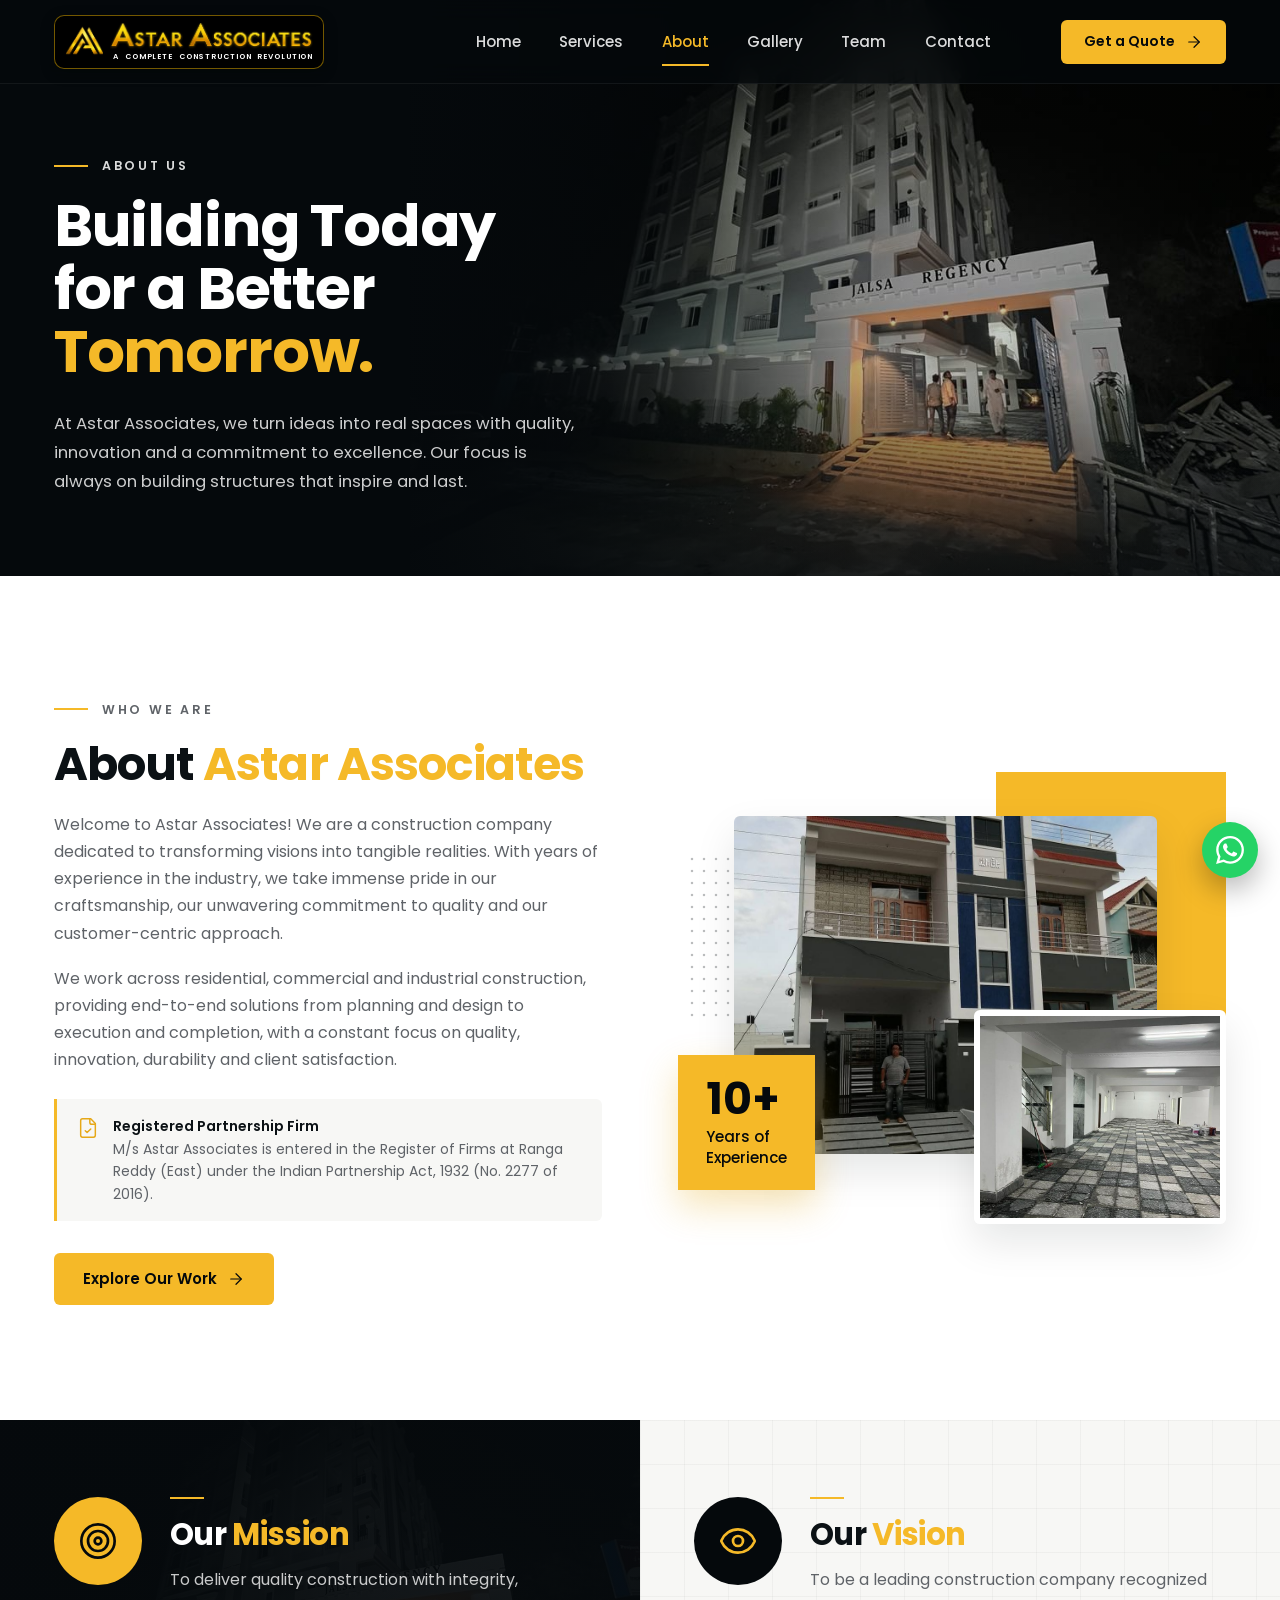
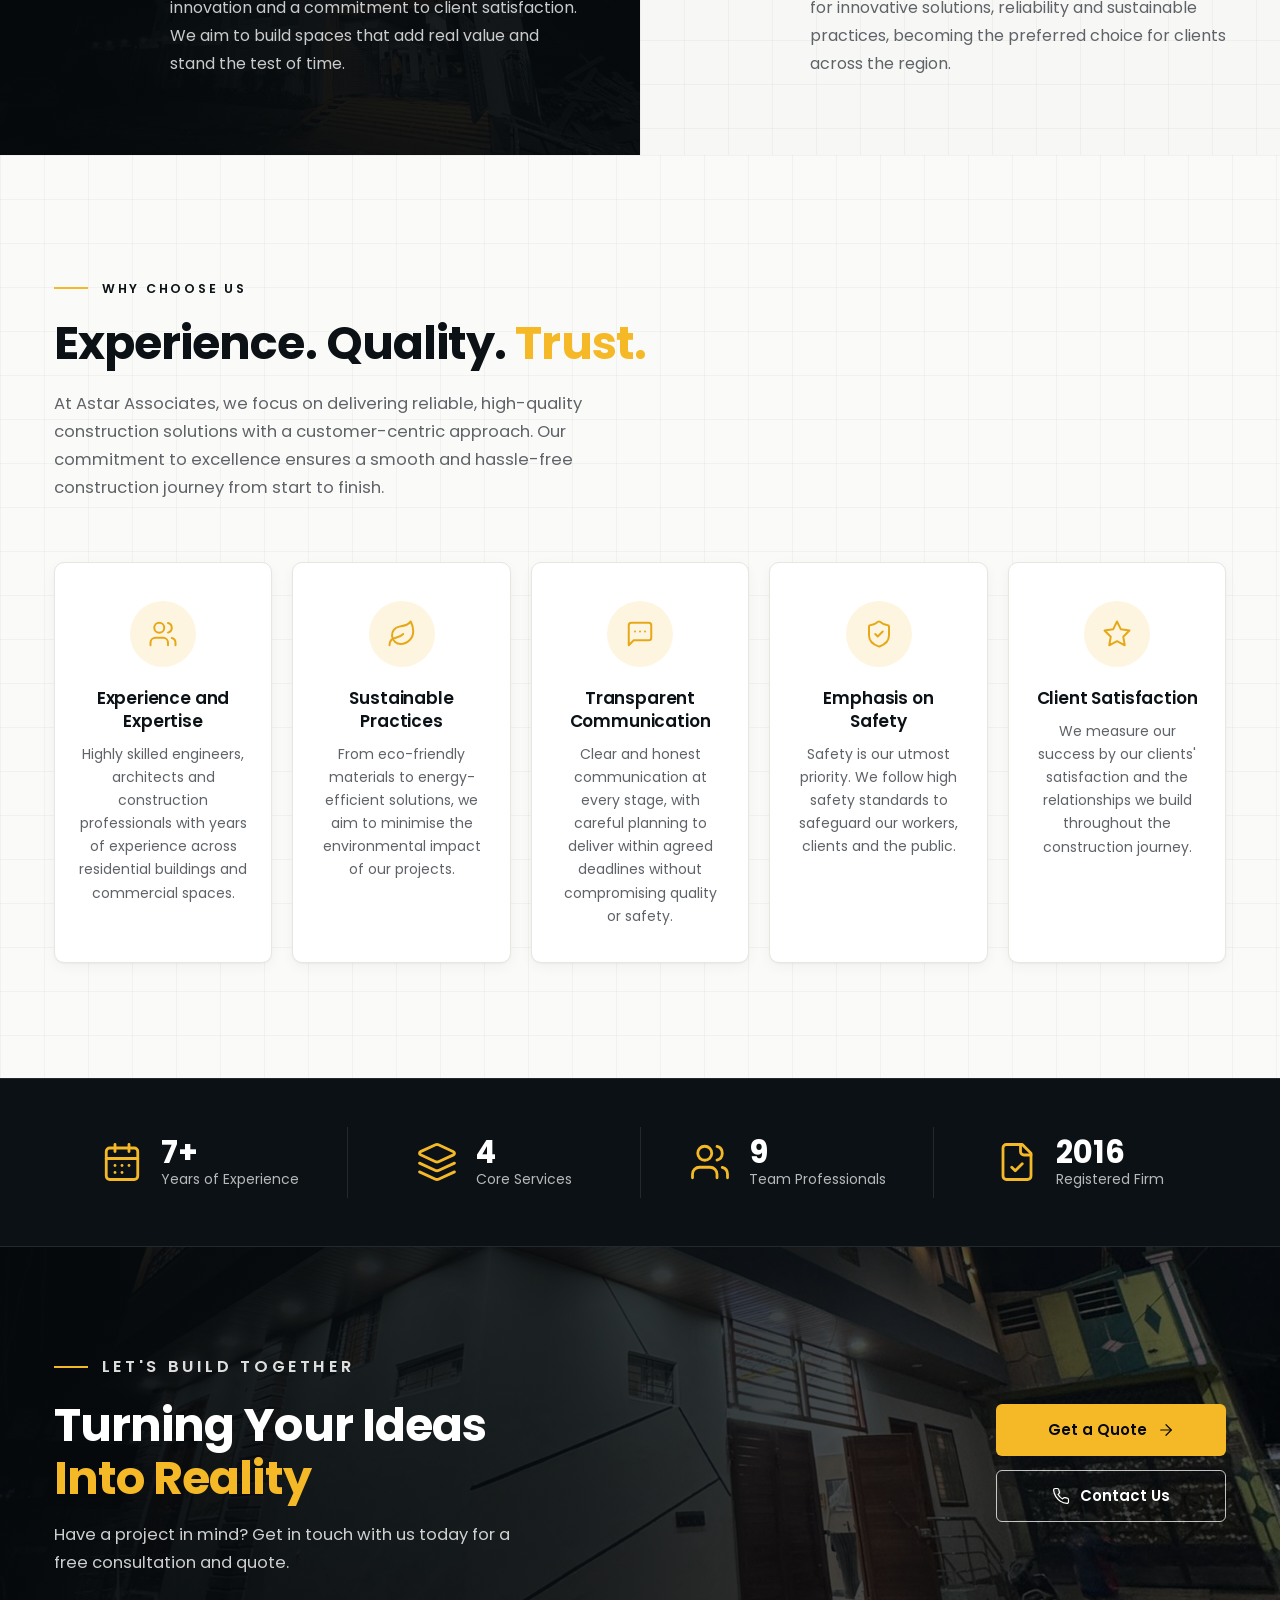
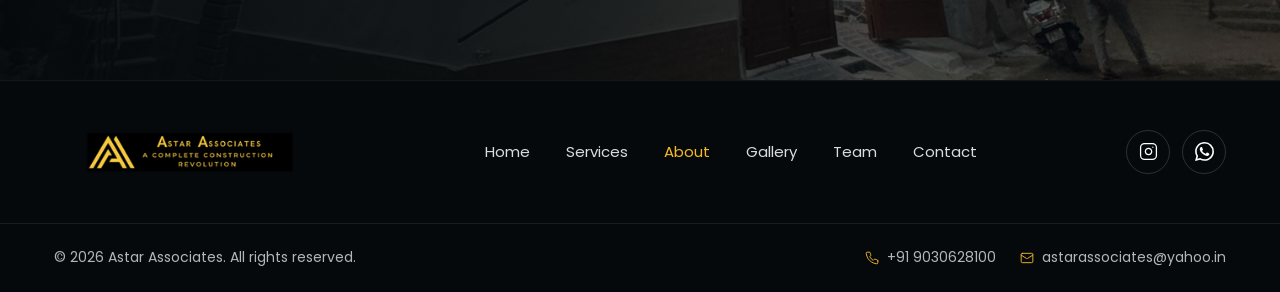
==== commit 52e316a8: "Update branding, favicon, and home intro loader" ====
--- a/about.html
+++ b/about.html
@@ -6,7 +6,7 @@
     <title>About Astar Associates | Building Today for a Better Tomorrow</title>
     <meta name="description" content="Learn about Astar Associates — a registered construction firm in Hyderabad delivering residential, commercial and industrial projects from planning and design to execution and completion.">
     <meta name="theme-color" content="#05090C">
-    <link rel="icon" type="image/png" href="assets/logo/favicon.png">
+    <link rel="icon" type="image/png" href="images1/astar-logo-icon.png">
     <link rel="preconnect" href="https://fonts.googleapis.com">
     <link rel="preconnect" href="https://fonts.gstatic.com" crossorigin>
     <link href="https://fonts.googleapis.com/css2?family=Poppins:wght@300;400;500;600;700&display=swap" rel="stylesheet">
@@ -21,7 +21,11 @@
     <header class="site-header">
         <div class="container header-inner">
             <a class="brand" href="index.html" aria-label="Astar Associates home">
-                <img src="assets/logo/astar-associates-logo.png" alt="Astar Associates — A Complete Construction Revolution" width="335" height="64">
+                <img class="brand-icon" src="images1/astar-logo-icon.png" alt="" width="52" height="52">
+                <span class="brand-text">
+                    <img class="brand-title" src="images1/astar-logo-title.png" alt="Astar Associates" width="200" height="34">
+                    <span class="brand-tagline">A Complete Construction Revolution</span>
+                </span>
             </a>
             <nav class="main-nav" id="main-nav" aria-label="Main navigation">
                 <ul class="nav-list">
--- a/css/style.css
+++ b/css/style.css
@@ -378,17 +378,51 @@
 
 .brand {
     display: inline-flex;
+    align-items: center;
     flex-shrink: 0;
+    gap: 7px;
+    padding: 5px 10px;
+    line-height: 0;
+    background: #000;
+    border: 1px solid rgba(255, 196, 0, .45);
+    border-radius: 10px;
+    box-shadow: 0 4px 14px rgba(0, 0, 0, .25);
 }
 
 .brand img {
+    display: block;
     width: auto;
-    height: 46px;
     transition: height 0.35s var(--ease);
 }
 
-.site-header.is-scrolled .brand img {
-    height: 40px;
+.brand .brand-icon {
+    height: 42px;
+}
+
+.brand-text {
+    display: flex;
+    flex-direction: column;
+}
+
+.brand .brand-title {
+    height: 27px;
+}
+
+.brand-tagline {
+    width: 0;
+    min-width: 100%;
+    margin-top: 4px;
+    padding-left: 3px;
+    color: #fff;
+    font-family: var(--font);
+    font-size: 7.5px;
+    font-weight: 600;
+    line-height: 1;
+    letter-spacing: .12em;
+    text-transform: uppercase;
+    white-space: nowrap;
+    text-align: justify;
+    text-align-last: justify;
 }
 
 .main-nav {
@@ -2140,8 +2174,21 @@
         --header-h: 68px;
     }
 
-    .brand img {
-        height: 40px;
+    .brand {
+        padding: 4px 8px;
+    }
+
+    .brand .brand-icon {
+        height: 38px;
+    }
+
+    .brand .brand-title {
+        height: 25px;
+    }
+
+    .brand-tagline {
+        margin-top: 4px;
+        font-size: 7px;
     }
 
     .nav-toggle {
@@ -2405,8 +2452,24 @@
         margin-left: auto;
     }
 
-    .brand img {
-        height: 36px;
+    .brand {
+        padding: 4px 7px;
+        border-radius: 8px;
+    }
+
+    .brand .brand-icon {
+        height: 34px;
+    }
+
+    .brand .brand-title {
+        height: 22px;
+    }
+
+    .brand-tagline {
+        margin-top: 3px;
+        padding-left: 2px;
+        font-size: 6.2px;
+        letter-spacing: .04em;
     }
 
     .hero-actions {
@@ -2552,3 +2615,100 @@
         height: 52px;
     }
 }
+
+/* BRAND INTRO LOADER */
+.js .site-loader {
+    position: fixed;
+    inset: 0;
+    z-index: 10000;
+    display: grid;
+    place-items: center;
+    overflow: hidden;
+    background: radial-gradient(ellipse at center, rgba(179, 125, 12, .09), transparent 42%), #050607;
+    opacity: 1;
+    visibility: visible;
+    transition: opacity .75s ease, visibility .75s ease;
+}
+
+.js .site-loader.is-dismissed {
+    opacity: 0;
+    visibility: hidden;
+    pointer-events: none;
+}
+
+.loader-content {
+    display: flex;
+    width: min(84vw, 380px);
+    flex-direction: column;
+    align-items: center;
+    text-align: center;
+}
+
+.loader-kicker {
+    color: #e7b52f;
+    font-size: 11px;
+    font-weight: 600;
+    letter-spacing: .32em;
+    line-height: 1;
+    text-transform: uppercase;
+    opacity: 0;
+    animation: loader-fade-in .7s .2s ease forwards;
+}
+
+.loader-stroke {
+    width: min(58vw, 230px);
+    height: 2px;
+    margin: 20px 0 16px;
+    transform: scaleX(0);
+    transform-origin: left center;
+    background: linear-gradient(90deg, #f8c52f, #a87910 80%, transparent);
+    box-shadow: 0 0 12px rgba(248, 197, 47, .55);
+    animation: loader-stroke-in .9s .55s cubic-bezier(.2,.75,.25,1) forwards;
+}
+
+.loader-wordmark {
+    display: block;
+    width: min(68vw, 310px);
+    height: auto;
+    clip-path: inset(0 100% 0 0);
+    animation: loader-wordmark-in 1.55s 1.25s cubic-bezier(.2,.7,.2,1) forwards;
+}
+
+.loader-tagline {
+    margin-top: 10px;
+    color: rgba(255,255,255,.78);
+    font-size: 9px;
+    font-weight: 500;
+    letter-spacing: .22em;
+    line-height: 1.5;
+    text-transform: uppercase;
+    opacity: 0;
+    animation: loader-fade-in .7s 2.75s ease forwards;
+}
+
+@keyframes loader-fade-in {
+    to { opacity: 1; }
+}
+
+@keyframes loader-stroke-in {
+    to { transform: scaleX(1); }
+}
+
+@keyframes loader-wordmark-in {
+    to { clip-path: inset(0 0 0 0); }
+}
+
+@media (max-width: 560px) {
+    .loader-content { width: 86vw; }
+    .loader-kicker { font-size: 10px; }
+    .loader-wordmark { width: min(72vw, 270px); }
+    .loader-tagline { font-size: 8px; letter-spacing: .16em; }
+}
+
+@media (prefers-reduced-motion: reduce) {
+    .loader-kicker, .loader-stroke, .loader-wordmark, .loader-tagline {
+        animation-duration: .01ms;
+        animation-delay: 0ms;
+    }
+    .js .site-loader { transition-duration: .15s; }
+}
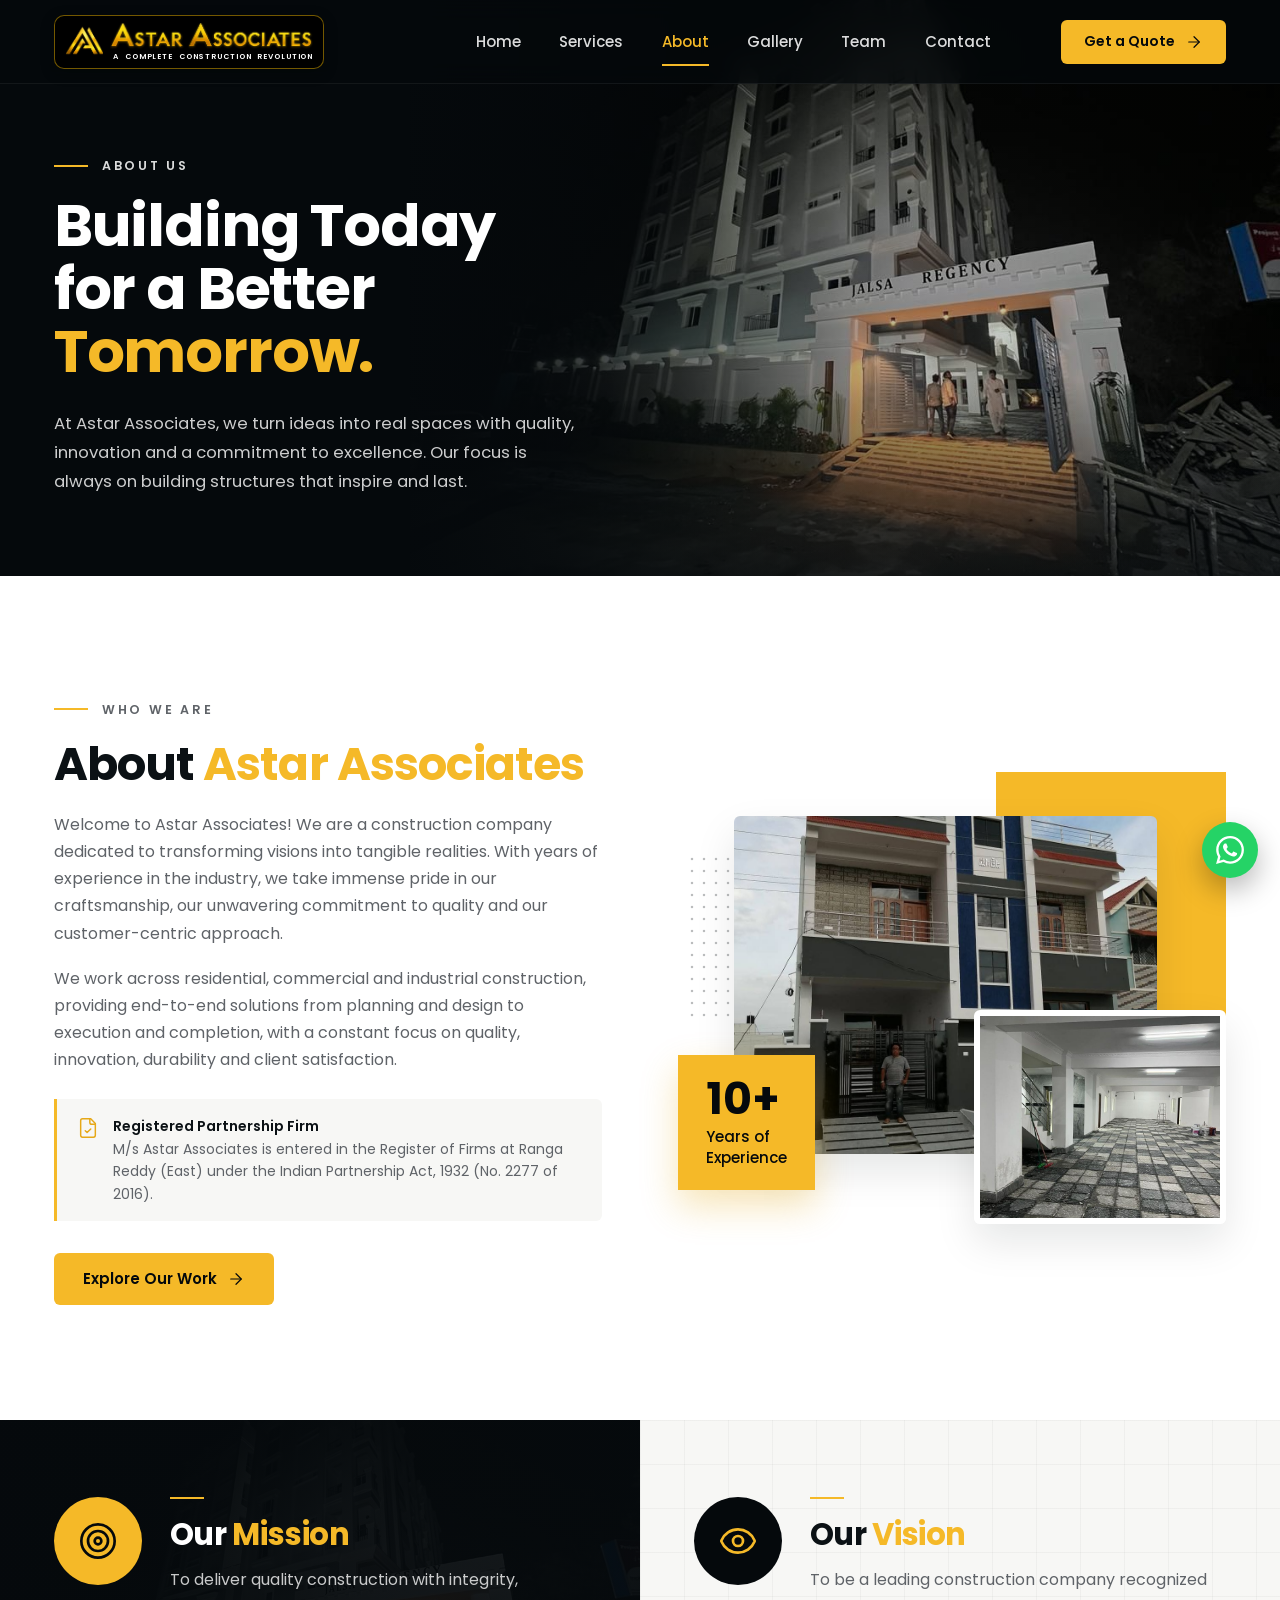
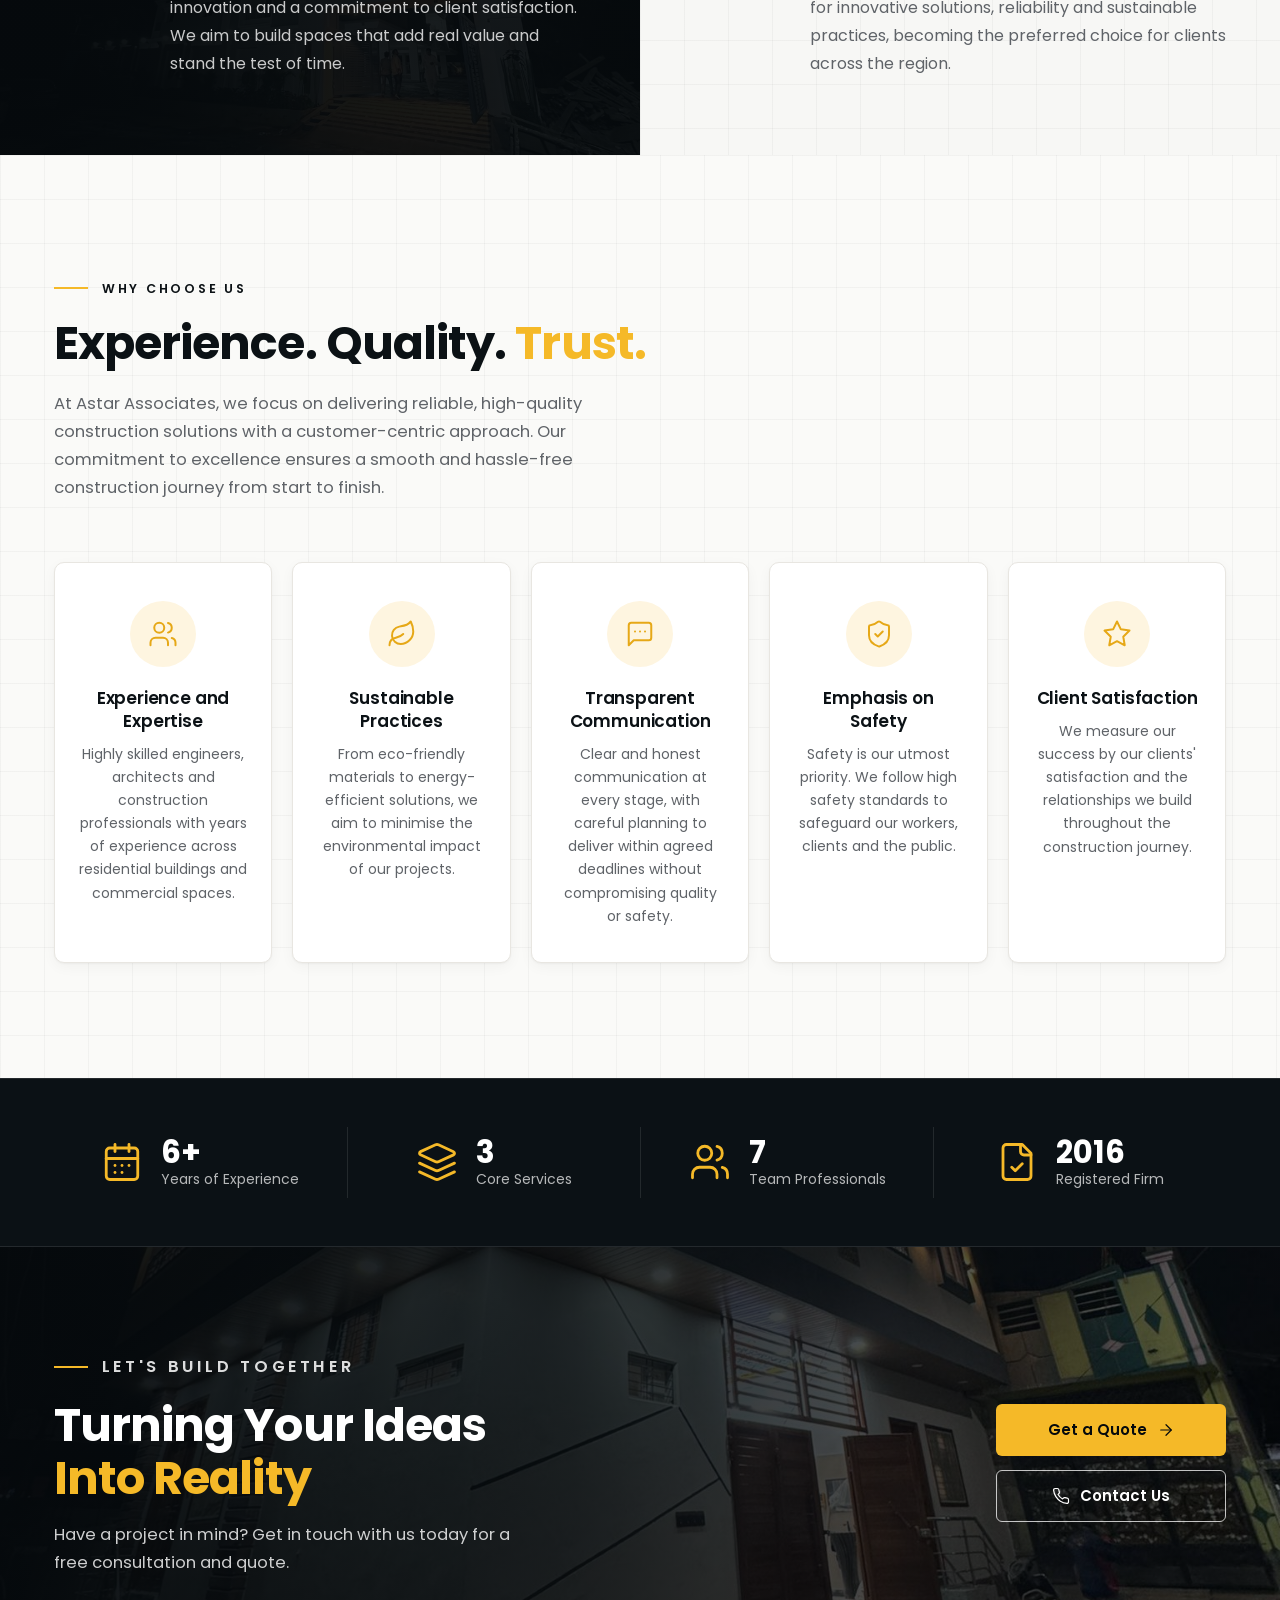
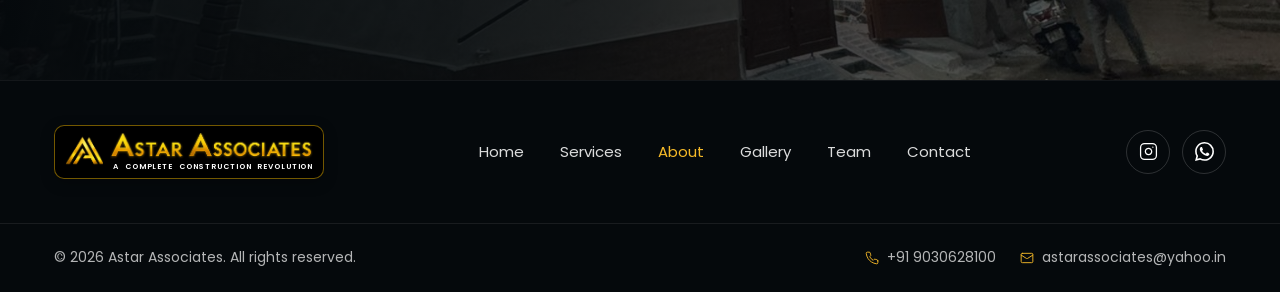
==== commit 565cef0b: "Improve mobile footer and align footer branding" ====
--- a/about.html
+++ b/about.html
@@ -204,8 +204,12 @@
     <!-- FOOTER -->
     <footer class="site-footer">
         <div class="container footer-top">
-            <a class="footer-brand" href="index.html" aria-label="Astar Associates home">
-                <img src="assets/logo/astar-associates-logo.png" alt="Astar Associates — A Complete Construction Revolution" width="335" height="64" loading="lazy">
+            <a class="footer-brand brand" href="index.html" aria-label="Astar Associates home">
+                <img class="brand-icon" src="images1/astar-logo-icon.png" alt="" width="52" height="52" loading="lazy">
+                <span class="brand-text">
+                    <img class="brand-title" src="images1/astar-logo-title.png" alt="Astar Associates" width="200" height="34" loading="lazy">
+                    <span class="brand-tagline">A Complete Construction Revolution</span>
+                </span>
             </a>
             <nav class="footer-nav" aria-label="Footer navigation">
                 <ul>
--- a/css/style.css
+++ b/css/style.css
@@ -2712,3 +2712,54 @@
     }
     .js .site-loader { transition-duration: .15s; }
 }
+
+@media (max-width: 560px) {
+    .footer-top {
+        align-items: center;
+        gap: 26px;
+        padding-block: 32px 28px;
+    }
+
+    .footer-nav {
+        width: min(100%, 340px);
+    }
+
+    .footer-nav ul {
+        display: grid;
+        grid-template-columns: repeat(2, minmax(0, 1fr));
+        gap: 14px 22px;
+        width: 100%;
+    }
+
+    .footer-nav a {
+        display: block;
+        padding: 4px 0;
+        font-size: 15px;
+        text-align: center;
+    }
+
+    .social-list {
+        justify-content: center;
+    }
+
+    .footer-bottom .container {
+        align-items: center;
+        gap: 16px;
+        padding-block: 20px 26px;
+        text-align: center;
+    }
+
+    .footer-bottom .container > p {
+        max-width: 100%;
+        line-height: 1.6;
+    }
+
+    .footer-contact {
+        flex-direction: column;
+        align-items: flex-start;
+        gap: 12px;
+        max-width: 100%;
+        font-size: 13px;
+        text-align: left;
+    }
+}
